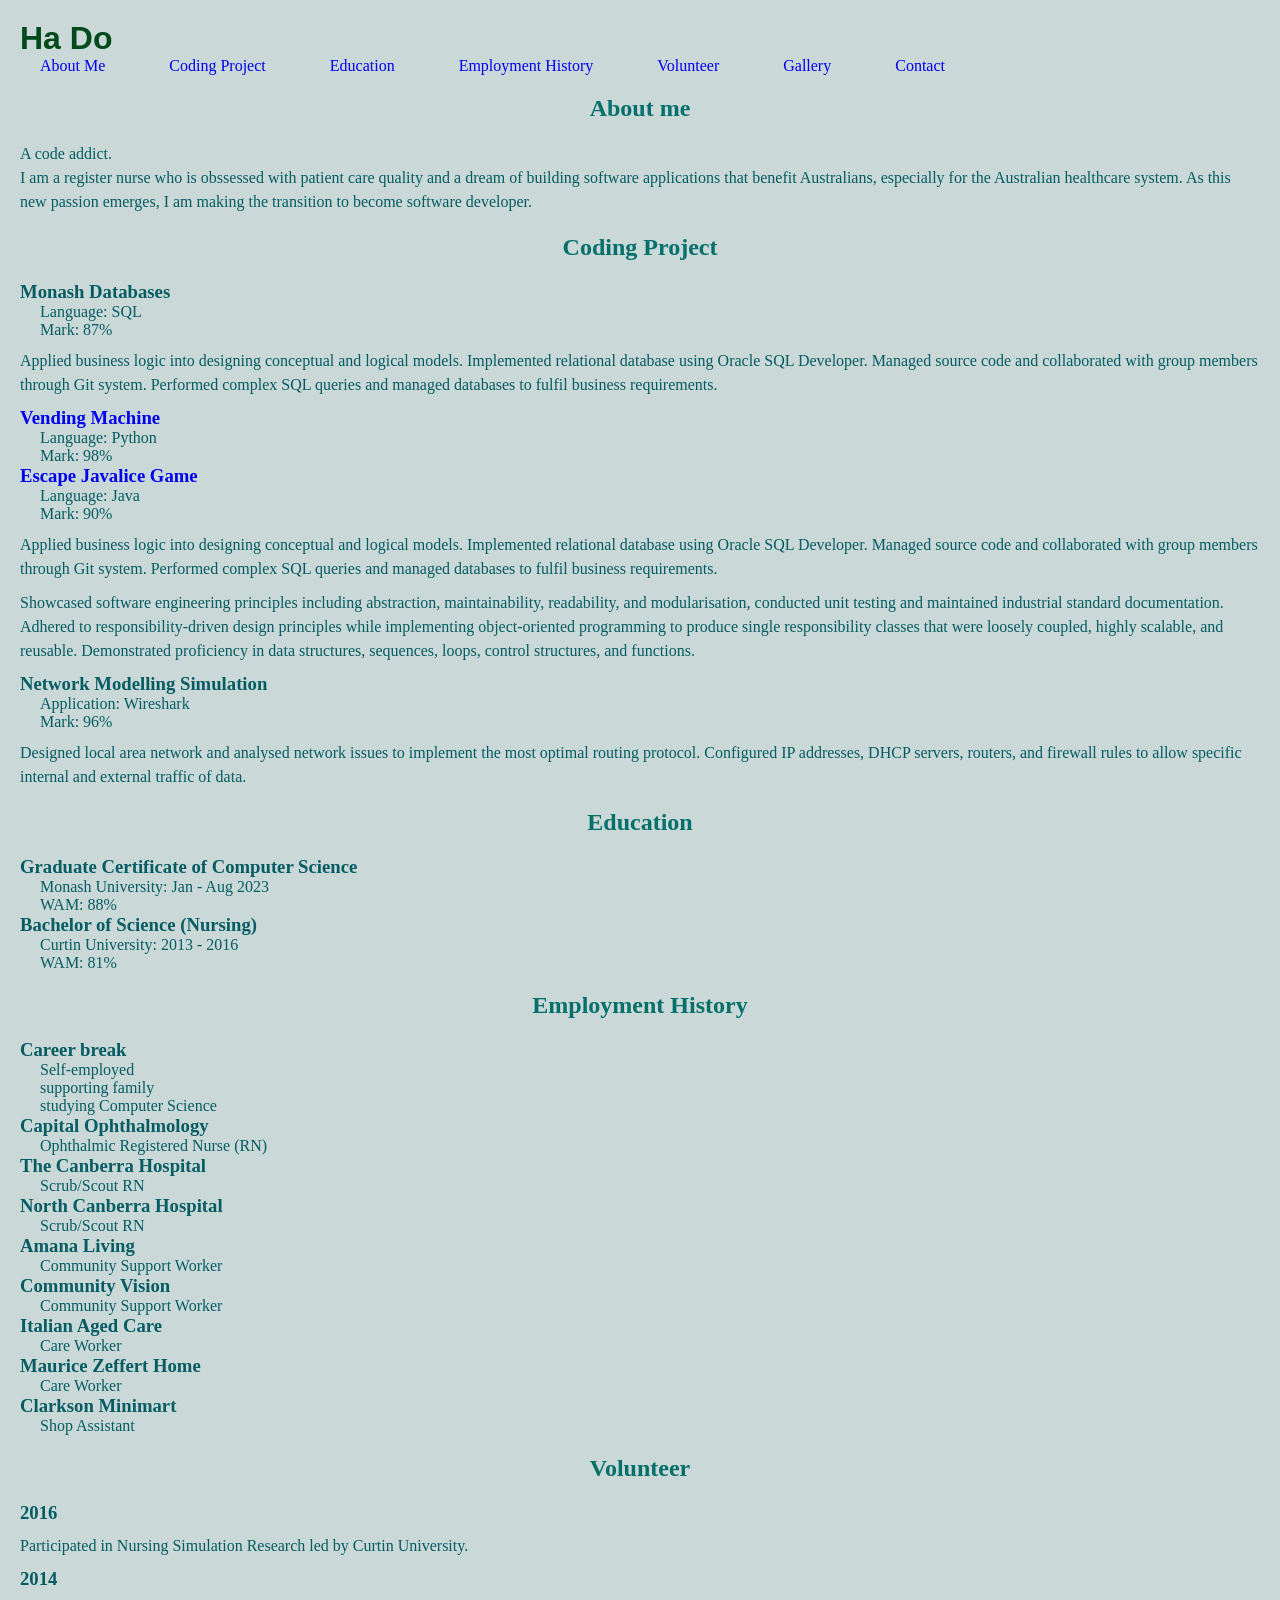
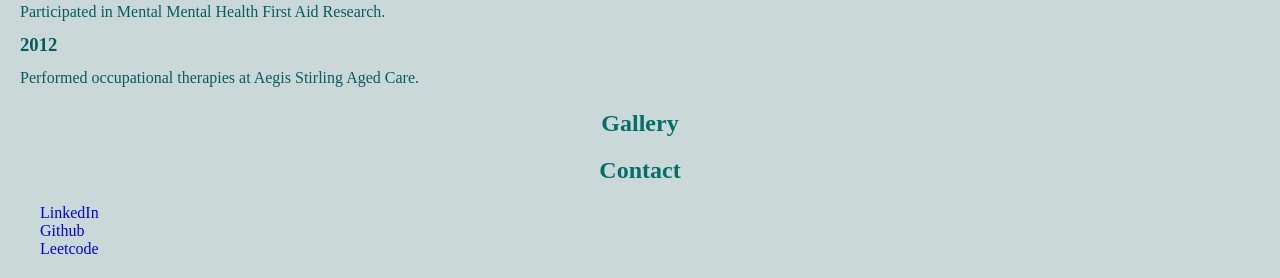
==== index.html @ b94253c3 "edit resume content" ====
<!DOCTYPE html>
<html lang="en-AU">
    <head>
        <title>My Life Journey</title>
        <meta charset="utf-8"/>
        <meta name="viewport" content="width=device-width, initial-scale=1.0"/>
        <meta name="author" content="Ha Do"/>
        <meta name="description" content="resume" />
        <meta name="keyword" content="computer programmer, html, css, javascript, python, java"/>
        <link href="/style/main.css" rel="stylesheet" type="text/css"/>
    </head>
    <body>
        <header>
            <h1>Ha Do</h1>
            <nav>
                <ul class="nav">
                    <li><a href="#about">About Me</a></li>
                    <li><a href="#project">Coding Project</a></li>
                    <li><a href="#edu">Education</a></li>
                    <li><a href="#history">Employment History</a></li>
                    <li><a href="#volunteer">Volunteer</a></li>
                    <li><a href="#gallery">Gallery</a></li>
                    <li><a href="#contact">Contact</a></li>
                </ul>
            </nav>
        </header>

        <div>
            <h2><a id="about">About me</a></h2>
            <p>
                A code addict.
                <br/>
                I am a register nurse who is obssessed with patient care quality
                and a dream of building software applications that benefit Australians, 
                especially for the Australian healthcare system. 
                As this new passion emerges, I am making the transition to become 
                software developer.
            </p>
        </div>

        <div>
            <h2><a id="project">Coding Project</a></h2>
            <h3><a href=""></a>Monash Databases</h3>
            <ul>
                <li>Language: SQL</li>
                <li>Mark: 87%</li>
            </ul>
                <p>Applied business logic into designing conceptual and logical models.
                    Implemented relational database using Oracle SQL Developer.	
                    Managed source code and collaborated with group members through Git system.
                    Performed complex SQL queries and managed databases to fulfil business requirements.
                </p>
            <p>
                
            <h3><a href="https://github.com/Ha-Q/python/tree/e3d827d942d2443cc50ff63745b8e2bf462c7e1e/Vending_machine" target="_blank">
                Vending Machine</a></h3>
            <ul>
                <li>Language: Python</li>
                <li>Mark: 98%</li>
            </ul>
            <h3><a href="https://github.com/Ha-Q/Java/tree/3caef089669c94e3b559e64e1b98daa04780a1b9/Escape_Javalice" target="_blank">
                Escape Javalice Game</a></h3>
            <ul>
                <li>Language: Java</li>
                <li>Mark: 90%</li>
            </ul>
            <p>Applied business logic into designing conceptual and logical models.
                Implemented relational database using Oracle SQL Developer.	
                Managed source code and collaborated with group members through Git system.
                Performed complex SQL queries and managed databases to fulfil business requirements.
            </p>
            <p>
                Showcased software engineering principles including abstraction, maintainability, 
                readability, and modularisation, conducted unit testing and maintained industrial standard documentation.   
                Adhered to responsibility-driven design principles while implementing object-oriented programming 
                to produce single responsibility classes that were loosely coupled, highly scalable, and reusable.
                Demonstrated proficiency in data structures, sequences, loops, control structures, and functions.
            </p>
            <h3>Network Modelling Simulation</h3>
            <ul>
                <li>Application: Wireshark</li>
                <li>Mark: 96%</li>
            </ul>
            <p>
                Designed local area network and analysed network issues to implement 
                the most optimal routing protocol.
                Configured IP addresses, DHCP servers, routers, and firewall 
                rules to allow specific internal and external traffic of data.
            </p>
        </div>

        <div>
            <h2><a id="edu">Education</a></h2>
            <h3>Graduate Certificate of Computer Science</h3>
            <ul>
                <li>Monash University: Jan - Aug 2023</li>
                <li>WAM: 88%</li>
            </ul>
            <h3>Bachelor of Science (Nursing)</h3>
            <ul>
                <li>Curtin University: 2013 - 2016</li>
                <li>WAM: 81%</li>
            </ul>
        </div>

        <div>
            <h2><a id="history">Employment History</a></h2>
            <h3>Career break</h3>
            <ul>
                <li>Self-employed</li>
                <li>supporting family</li>
                <li>studying Computer Science</li>
            </ul>
            <h3>Capital Ophthalmology</h3>
            <ul>
                <li>Ophthalmic Registered Nurse (RN)</li>
            </ul>
            <h3>The Canberra Hospital</h3>
            <ul>
                <li>Scrub/Scout RN</li>
            </ul>
            <h3>North Canberra Hospital</h3>
            <ul>
                <li>Scrub/Scout RN</li>
            </ul>
            <h3>Amana Living</h3>
            <ul>
                <li>Community Support Worker</li>
            </ul>
            <h3>Community Vision</h3>
            <ul>
                <li>Community Support Worker</li>
            </ul>
            <h3>Italian Aged Care</h3>
            <ul>
                <li>Care Worker</li>
            </ul>
            <h3>Maurice Zeffert Home</h3>
            <ul>
                <li>Care Worker</li>
            </ul>
            <h3>Clarkson Minimart</h3>
            <ul>
                <li>Shop Assistant</li>
            </ul>
        </div>

        <div>
            <h2><a id="volunteer">Volunteer</a></h2>
            <h3>2016</h3>
            <p>Participated in Nursing Simulation Research led by Curtin University.</p>
            <h3>2014</h3>
            <p>Participated in Mental Mental Health First Aid Research.</p>
            <h3>2012</h3>
            <p>Performed occupational therapies at Aegis Stirling Aged Care.</p>
        </div>
        <div>
            <h2><a id="gallery">Gallery</a></h2>
            <p></p>
        </div>
        <div>
            <h2><a id="contact">Contact</a></h2>
            <ul>
                <li><a href="https://www.linkedin.com/in/dtkh2016/" target="_blank">LinkedIn</a></li>
                <li><a href="https://github.com/Ha-Q" target="_blank">Github</a></li>
                <li><a href="https://leetcode.com/ha_q/" target="_blank">Leetcode</a></li>
            </ul>
        </div>
    </body>
</html>
---- style/main.css ----
html, body, h1, h2, h3, p, ul, ol, li, a {
    padding: 0;
    border: 0;
    margin: 0;
}

body {
    padding: 20px 20px 20px 20px;
    font-family: 'Calibri', 'Times New Roman', Times, serif;
    color: rgb(4, 92, 98);
}

h1 {
    font-family: 'Segoe UI', Tahoma, Geneva, Verdana, sans-serif;
    color: rgb(2, 73, 28);
}
h2 {
    margin: 20px 0 20px 0;
    text-align: center;
    color: rgb(2, 111, 106);
    
}
p {
    font-size: 16px;
    line-height: 1.5;
    margin: 10px 0 10px 0;
    
}
body {
    background-color: rgba(133, 164, 163, 0.422);
}

.nav > li {
    list-style-type: none;
    display: inline;
    margin: auto;
}

ul > li {
    padding: 0 40px 0 20px;
    list-style-type: none;
   
}
a {
    text-decoration: none;
}
a:hover {
    color: rgb(154, 116, 3);
}
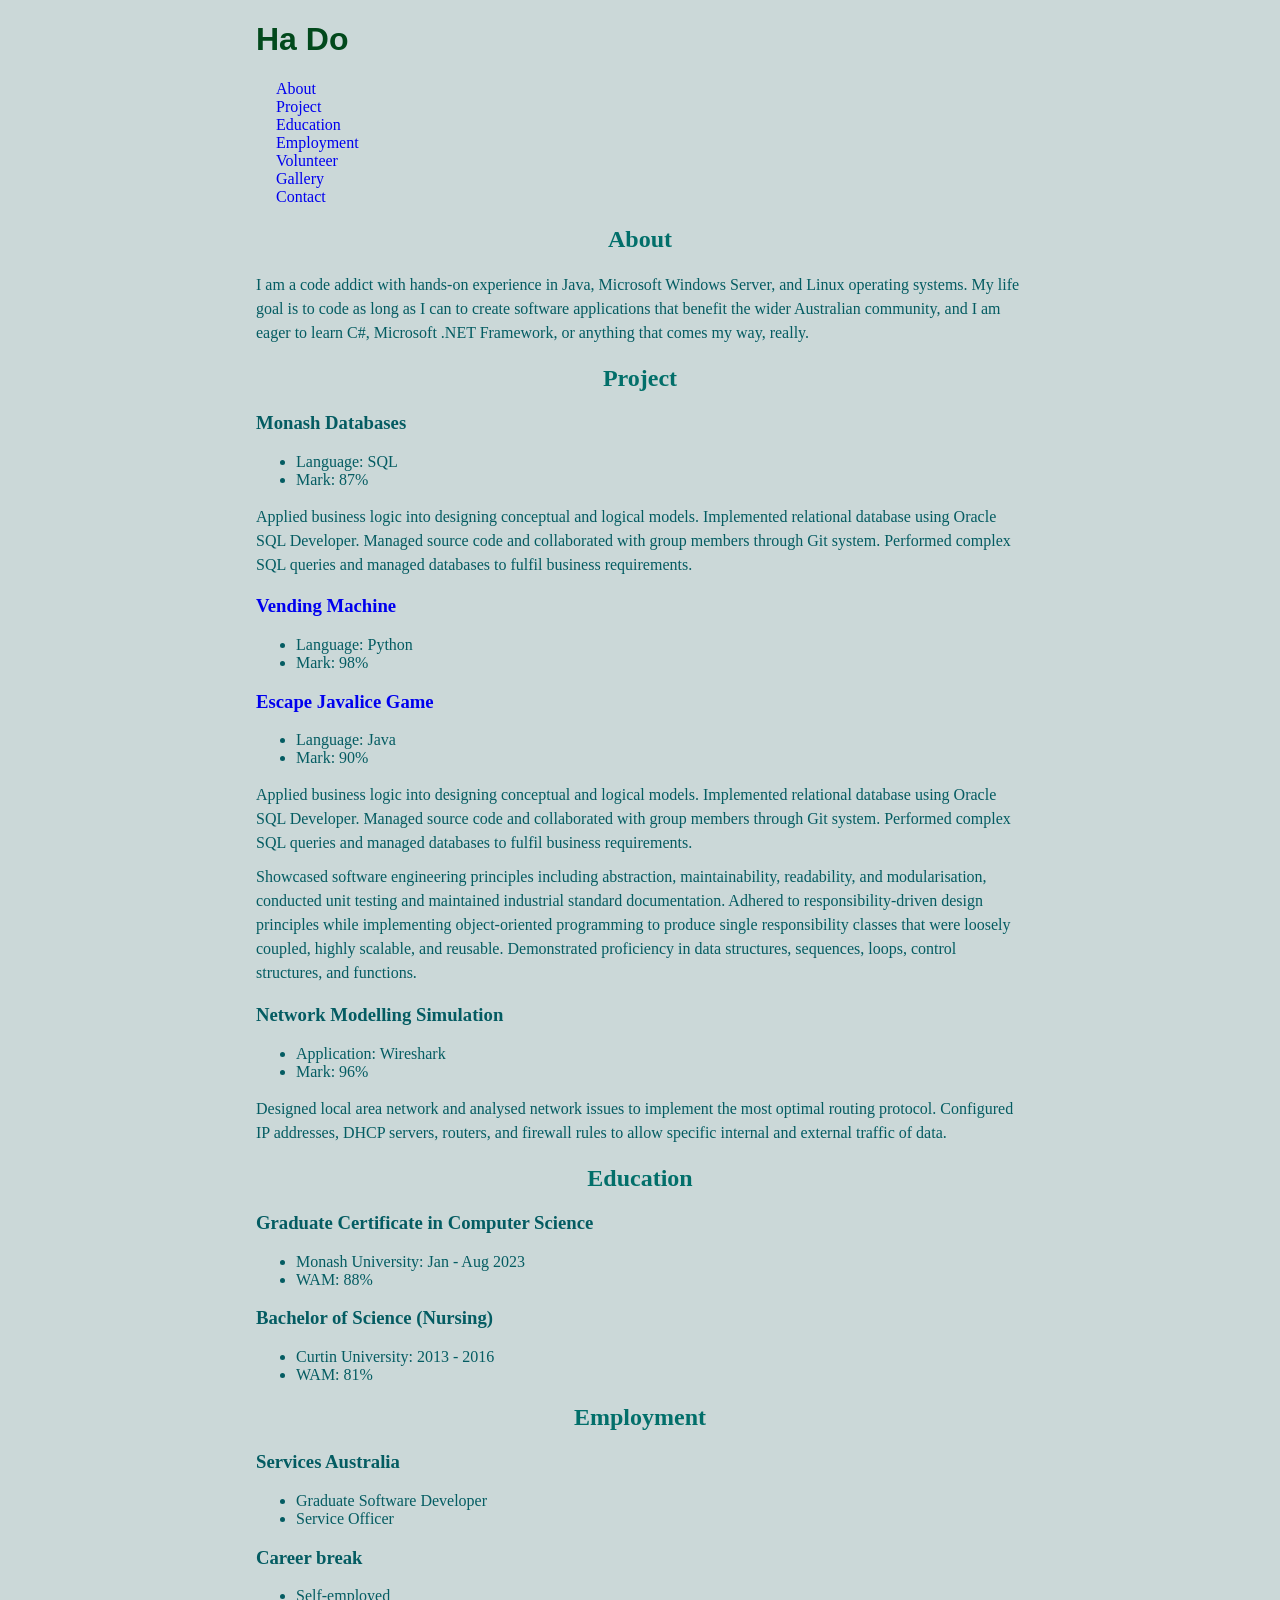
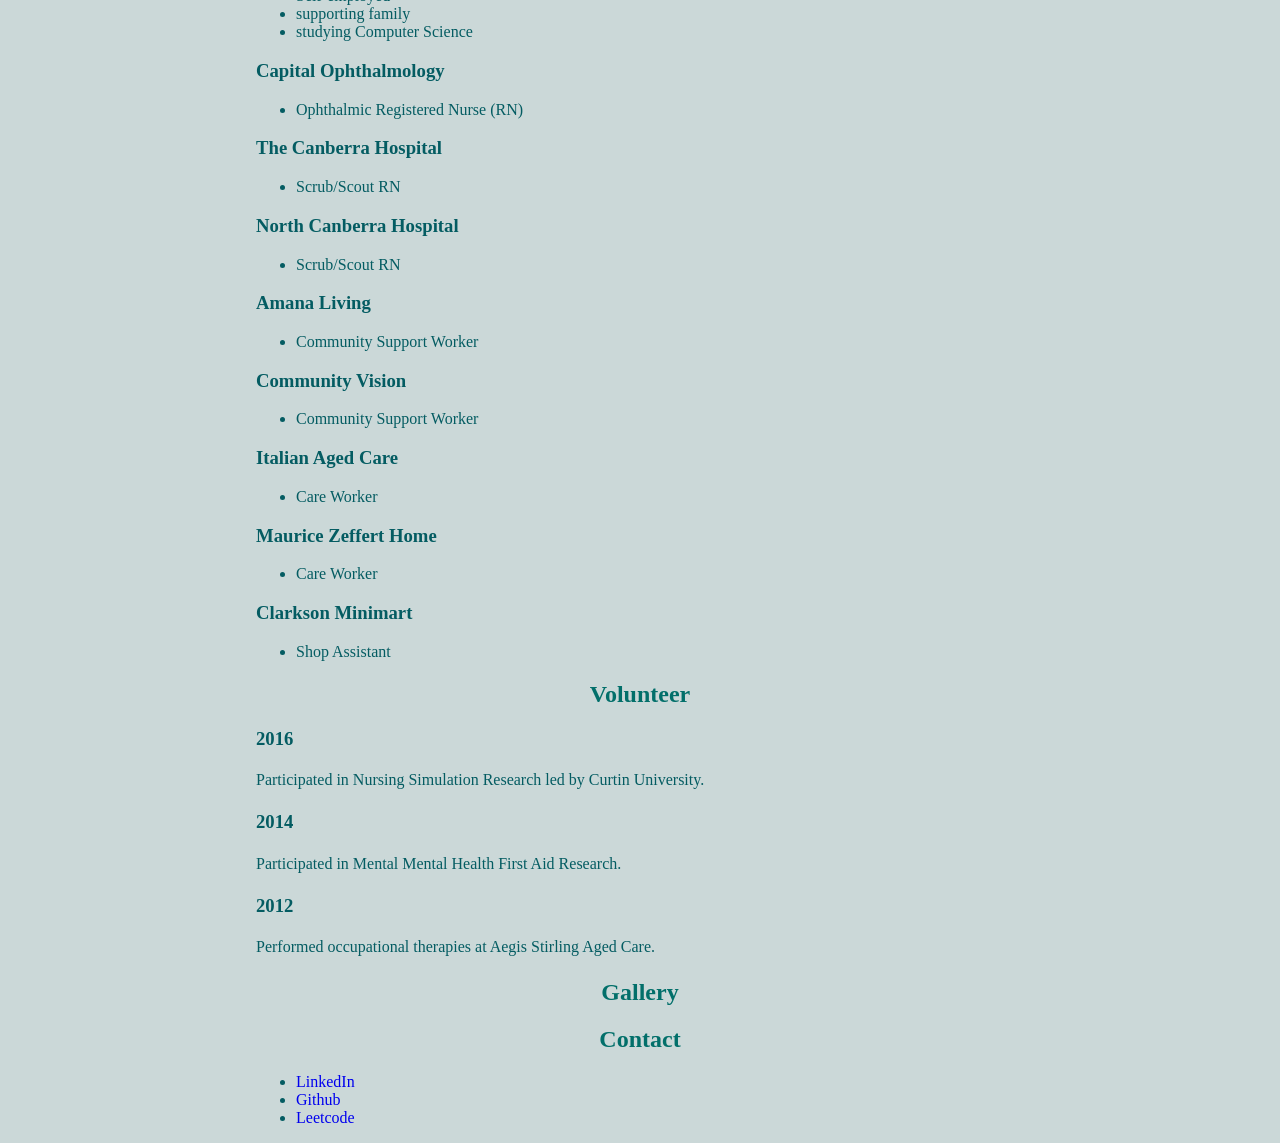
==== commit ed10c48a: "Index content and style" ====
--- a/index.html
+++ b/index.html
@@ -13,33 +13,28 @@
         <header>
             <h1>Ha Do</h1>
             <nav>
-                <ul class="nav">
-                    <li><a href="#about">About Me</a></li>
-                    <li><a href="#project">Coding Project</a></li>
-                    <li><a href="#edu">Education</a></li>
-                    <li><a href="#history">Employment History</a></li>
-                    <li><a href="#volunteer">Volunteer</a></li>
-                    <li><a href="#gallery">Gallery</a></li>
-                    <li><a href="#contact">Contact</a></li>
+                <ul class="menu">
+                    <li class="menu_item"><a href="#about">About</a></li>
+                    <li class="menu_item"><a href="#project">Project</a></li>
+                    <li class="menu_item"><a href="#edu">Education</a></li>
+                    <li class="menu_item"><a href="#history">Employment</a></li>
+                    <li class="menu_item"><a href="#volunteer">Volunteer</a></li>
+                    <li class="menu_item"><a href="#gallery">Gallery</a></li>
+                    <li class="menu_item"><a href="#contact">Contact</a></li>
                 </ul>
             </nav>
         </header>
 
         <div>
-            <h2><a id="about">About me</a></h2>
+            <h2><a id="about">About</a></h2>
             <p>
-                A code addict.
-                <br/>
-                I am a register nurse who is obssessed with patient care quality
-                and a dream of building software applications that benefit Australians, 
-                especially for the Australian healthcare system. 
-                As this new passion emerges, I am making the transition to become 
-                software developer.
+                I am a code addict with hands-on experience in Java, Microsoft Windows Server, and Linux operating systems. My life goal is to code as long as I can to create software applications that benefit the wider Australian community, and I am eager to learn C#, Microsoft .NET Framework, or anything that comes my way, really.
+
             </p>
         </div>
 
         <div>
-            <h2><a id="project">Coding Project</a></h2>
+            <h2><a id="project">Project</a></h2>
             <h3><a href=""></a>Monash Databases</h3>
             <ul>
                 <li>Language: SQL</li>
@@ -65,7 +60,7 @@
                 <li>Mark: 90%</li>
             </ul>
             <p>Applied business logic into designing conceptual and logical models.
-                Implemented relational database using Oracle SQL Developer.	
+            Implemented relational database using Oracle SQL Developer.	
                 Managed source code and collaborated with group members through Git system.
                 Performed complex SQL queries and managed databases to fulfil business requirements.
             </p>
@@ -91,7 +86,7 @@
 
         <div>
             <h2><a id="edu">Education</a></h2>
-            <h3>Graduate Certificate of Computer Science</h3>
+            <h3>Graduate Certificate in Computer Science</h3>
             <ul>
                 <li>Monash University: Jan - Aug 2023</li>
                 <li>WAM: 88%</li>
@@ -104,7 +99,13 @@
         </div>
 
         <div>
-            <h2><a id="history">Employment History</a></h2>
+            <h2><a id="history">Employment</a></h2>
+
+            <h3>Services Australia</h3>
+            <ul>
+                <li>Graduate Software Developer</li>
+                <li>Service Officer</li>
+            </ul>
             <h3>Career break</h3>
             <ul>
                 <li>Self-employed</li>
--- a/style/main.css
+++ b/style/main.css
@@ -1,13 +1,9 @@
-html, body, h1, h2, h3, p, ul, ol, li, a {
-    padding: 0;
-    border: 0;
-    margin: 0;
-}
-
 body {
-    padding: 20px 20px 20px 20px;
     font-family: 'Calibri', 'Times New Roman', Times, serif;
     color: rgb(4, 92, 98);
+    background-color: rgba(133, 164, 163, 0.422);
+    margin: 1em auto;
+    width: 60vw;
 }
 
 h1 {
@@ -24,22 +20,17 @@
     font-size: 16px;
     line-height: 1.5;
     margin: 10px 0 10px 0;
-    
 }
-body {
-    background-color: rgba(133, 164, 163, 0.422);
+.menu {
+    list-style-type: none;
+    margin: auto;
+    padding-left: 0px;
+    display: grid;
+    /* grid: repeat(1, 20px)/auto-flow; */
 }
 
-.nav > li {
-    list-style-type: none;
-    display: inline;
-    margin: auto;
-}
-
-ul > li {
-    padding: 0 40px 0 20px;
-    list-style-type: none;
-   
+.menu_item {
+    padding: 0 20px;
 }
 a {
     text-decoration: none;
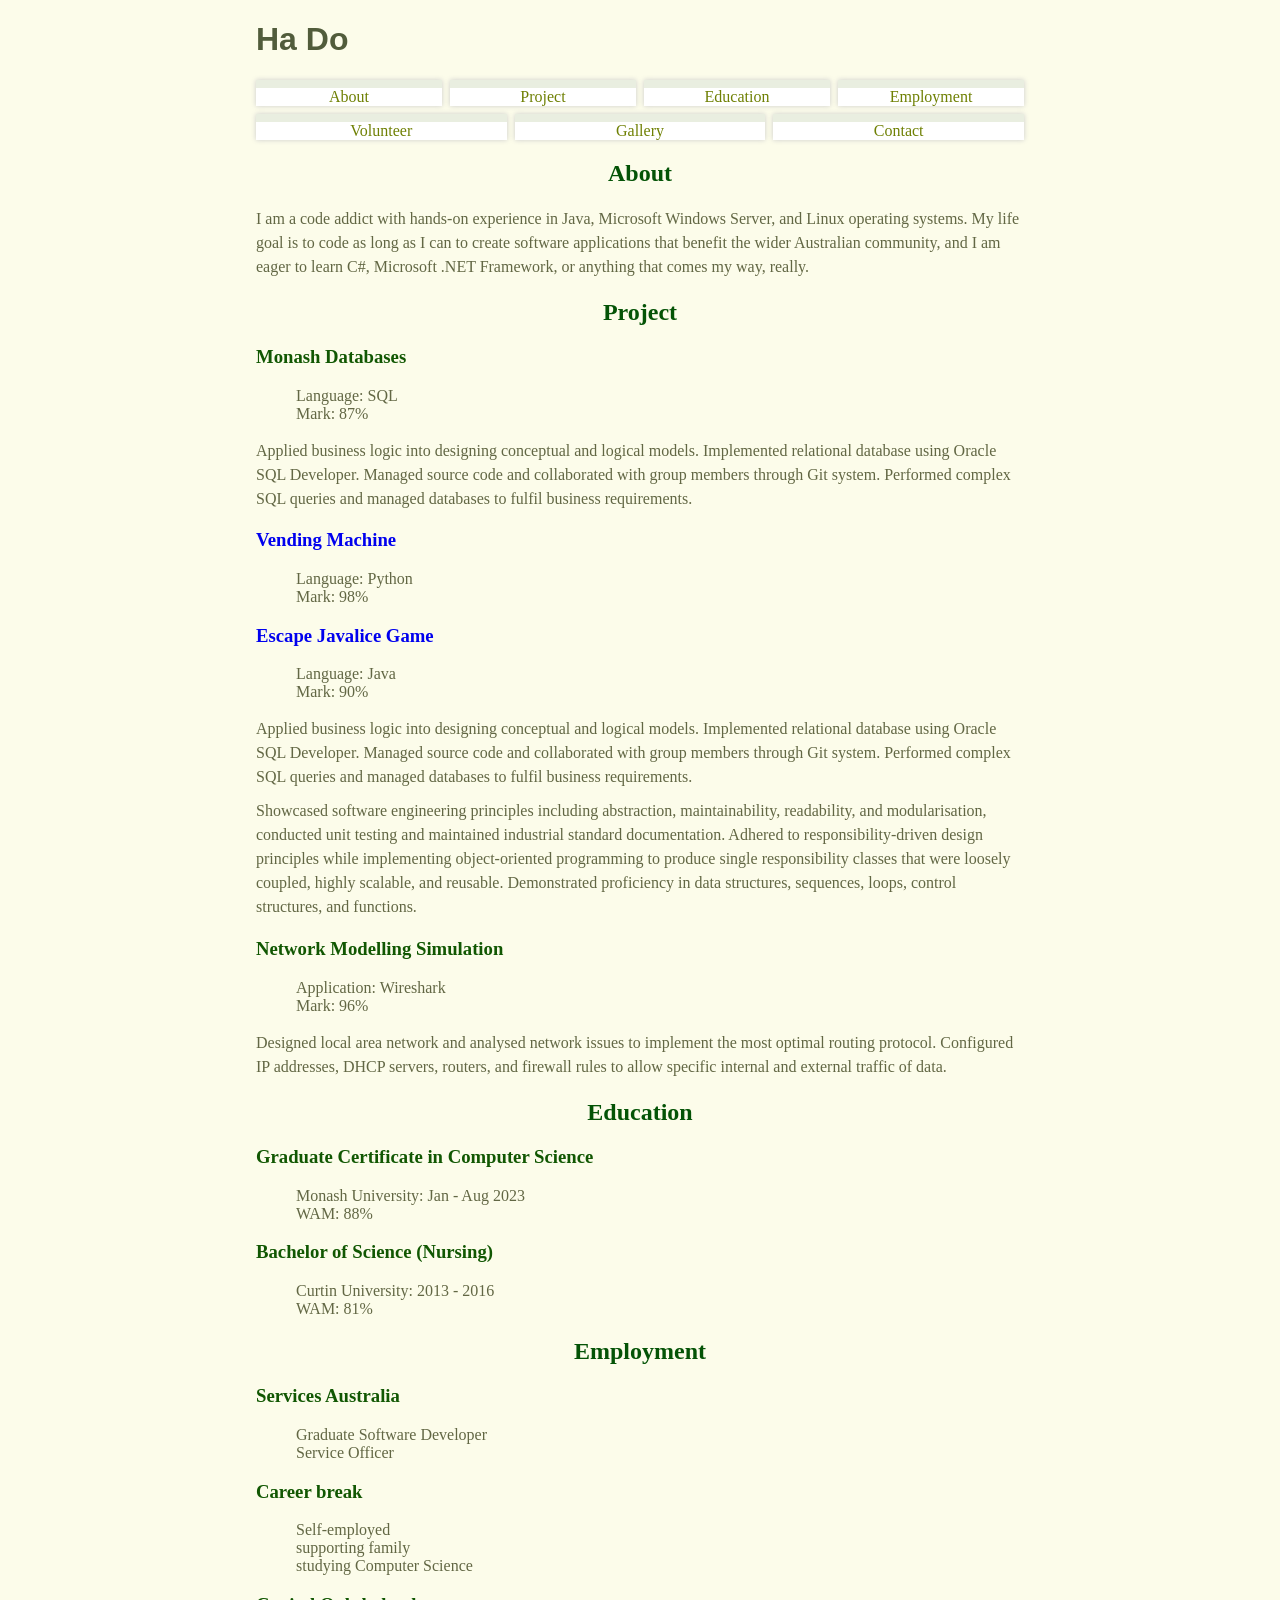
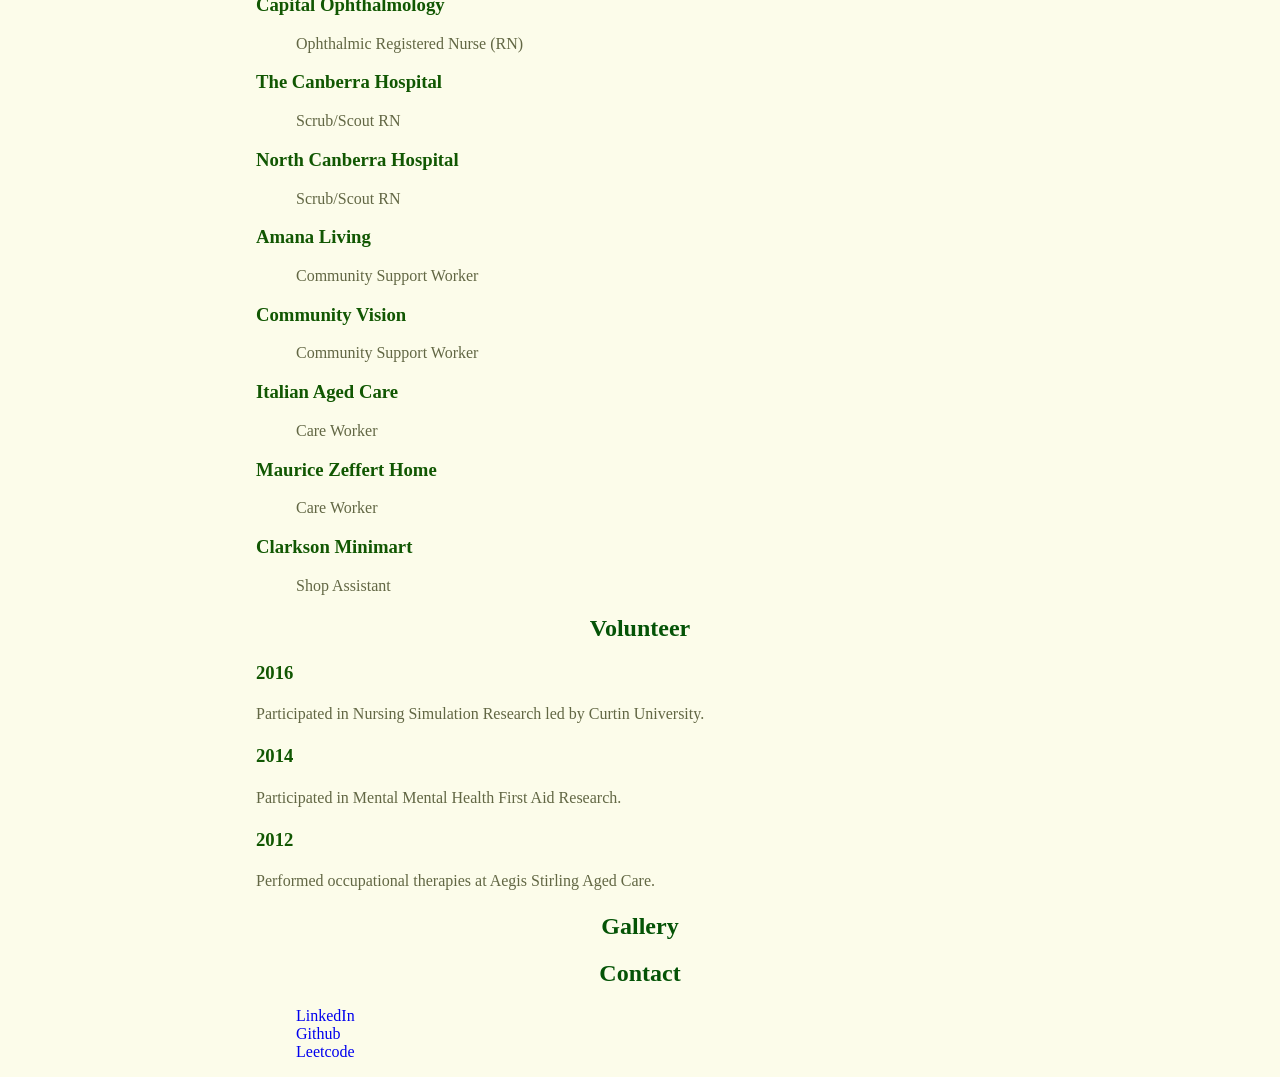
==== commit 0af739cf: "style nav menu and colours" ====
--- a/index.html
+++ b/index.html
@@ -13,15 +13,17 @@
         <header>
             <h1>Ha Do</h1>
             <nav>
-                <ul class="menu">
-                    <li class="menu_item"><a href="#about">About</a></li>
-                    <li class="menu_item"><a href="#project">Project</a></li>
-                    <li class="menu_item"><a href="#edu">Education</a></li>
-                    <li class="menu_item"><a href="#history">Employment</a></li>
-                    <li class="menu_item"><a href="#volunteer">Volunteer</a></li>
-                    <li class="menu_item"><a href="#gallery">Gallery</a></li>
-                    <li class="menu_item"><a href="#contact">Contact</a></li>
-                </ul>
+                <div class="menu_top">
+                    <a class="menu_item" href="#about">About</a>
+                    <a class="menu_item" href="#project">Project</a>
+                    <a class="menu_item" href="#edu">Education</a>
+                    <a class="menu_item" href="#history">Employment</a>
+                </div>
+                <div class="menu_bottom" >
+                    <a class="menu_item" href="#volunteer">Volunteer</a>
+                    <a class="menu_item" href="#gallery">Gallery</a>
+                    <a class="menu_item" href="#contact">Contact</a>
+                </div>                   
             </nav>
         </header>
 
@@ -47,13 +49,13 @@
                 </p>
             <p>
                 
-            <h3><a href="https://github.com/Ha-Q/python/tree/e3d827d942d2443cc50ff63745b8e2bf462c7e1e/Vending_machine" target="_blank">
+            <h3><a class="style_link" href="https://github.com/Ha-Q/python/tree/e3d827d942d2443cc50ff63745b8e2bf462c7e1e/Vending_machine" target="_blank">
                 Vending Machine</a></h3>
             <ul>
                 <li>Language: Python</li>
                 <li>Mark: 98%</li>
             </ul>
-            <h3><a href="https://github.com/Ha-Q/Java/tree/3caef089669c94e3b559e64e1b98daa04780a1b9/Escape_Javalice" target="_blank">
+            <h3><a class="style_link" href="https://github.com/Ha-Q/Java/tree/3caef089669c94e3b559e64e1b98daa04780a1b9/Escape_Javalice" target="_blank">
                 Escape Javalice Game</a></h3>
             <ul>
                 <li>Language: Java</li>
@@ -162,9 +164,9 @@
         <div>
             <h2><a id="contact">Contact</a></h2>
             <ul>
-                <li><a href="https://www.linkedin.com/in/dtkh2016/" target="_blank">LinkedIn</a></li>
-                <li><a href="https://github.com/Ha-Q" target="_blank">Github</a></li>
-                <li><a href="https://leetcode.com/ha_q/" target="_blank">Leetcode</a></li>
+                <li><a class="style_link" href="https://www.linkedin.com/in/dtkh2016/" target="_blank">LinkedIn</a></li>
+                <li><a class="style_link" href="https://github.com/Ha-Q" target="_blank">Github</a></li>
+                <li><a class="style_link" href="https://leetcode.com/ha_q/" target="_blank">Leetcode</a></li>
             </ul>
         </div>
     </body>
--- a/style/main.css
+++ b/style/main.css
@@ -1,40 +1,71 @@
+a:hover, .style_link:hover{
+    color: rgb(249, 141, 207);
+    
+}
+a:visited{
+    color: #115702;
+}
 body {
-    font-family: 'Calibri', 'Times New Roman', Times, serif;
-    color: rgb(4, 92, 98);
-    background-color: rgba(133, 164, 163, 0.422);
+    font-family: 'consolas', 'Times New Roman', Times, serif;
+    color: rgb(98, 103, 68);
+    background-color: rgba(249, 249, 207, 0.42);
     margin: 1em auto;
     width: 60vw;
 }
 
 h1 {
     font-family: 'Segoe UI', Tahoma, Geneva, Verdana, sans-serif;
-    color: rgb(2, 73, 28);
+    color: rgb(81, 92, 59);
 }
 h2 {
     margin: 20px 0 20px 0;
     text-align: center;
-    color: rgb(2, 111, 106);
+    color: rgb(4, 83, 6);
     
+}
+h3{
+    color: #115702;
 }
 p {
     font-size: 16px;
     line-height: 1.5;
     margin: 10px 0 10px 0;
 }
-.menu {
-    list-style-type: none;
-    margin: auto;
-    padding-left: 0px;
+.menu_top, .menu_bottom {
     display: grid;
-    /* grid: repeat(1, 20px)/auto-flow; */
+    gap: 0.5rem;   
+}
+@media (min-width: 700px){
+    .menu_top{
+        grid-template-columns: repeat(4, 1fr);  
+    }
+    .menu_bottom{
+        grid-template-columns: repeat(3, 1fr);
+    }
+}
+.menu_bottom{
+    padding-top: 0.5rem;
 }
 
 .menu_item {
     padding: 0 20px;
+    background-color: #fff;
+    color: #6f8004;
+    font-size: 1rem;
+    text-decoration: none;
+    text-align: center;
+    border-top: 8px solid #e9eee0;
+    box-shadow: 0px 0px 5px #ccc;
+    transition: all 0.45ms ease-out;
 }
-a {
+.menu_item:hover{
+    color: rgb(249, 141, 207);
+    border-top: 0px solid;
+    box-shadow: 5px 5px 6px #bffcc8;
+}
+.style_link{
     text-decoration: none;
 }
-a:hover {
-    color: rgb(154, 116, 3);
+li {
+    list-style-type: none;
 }
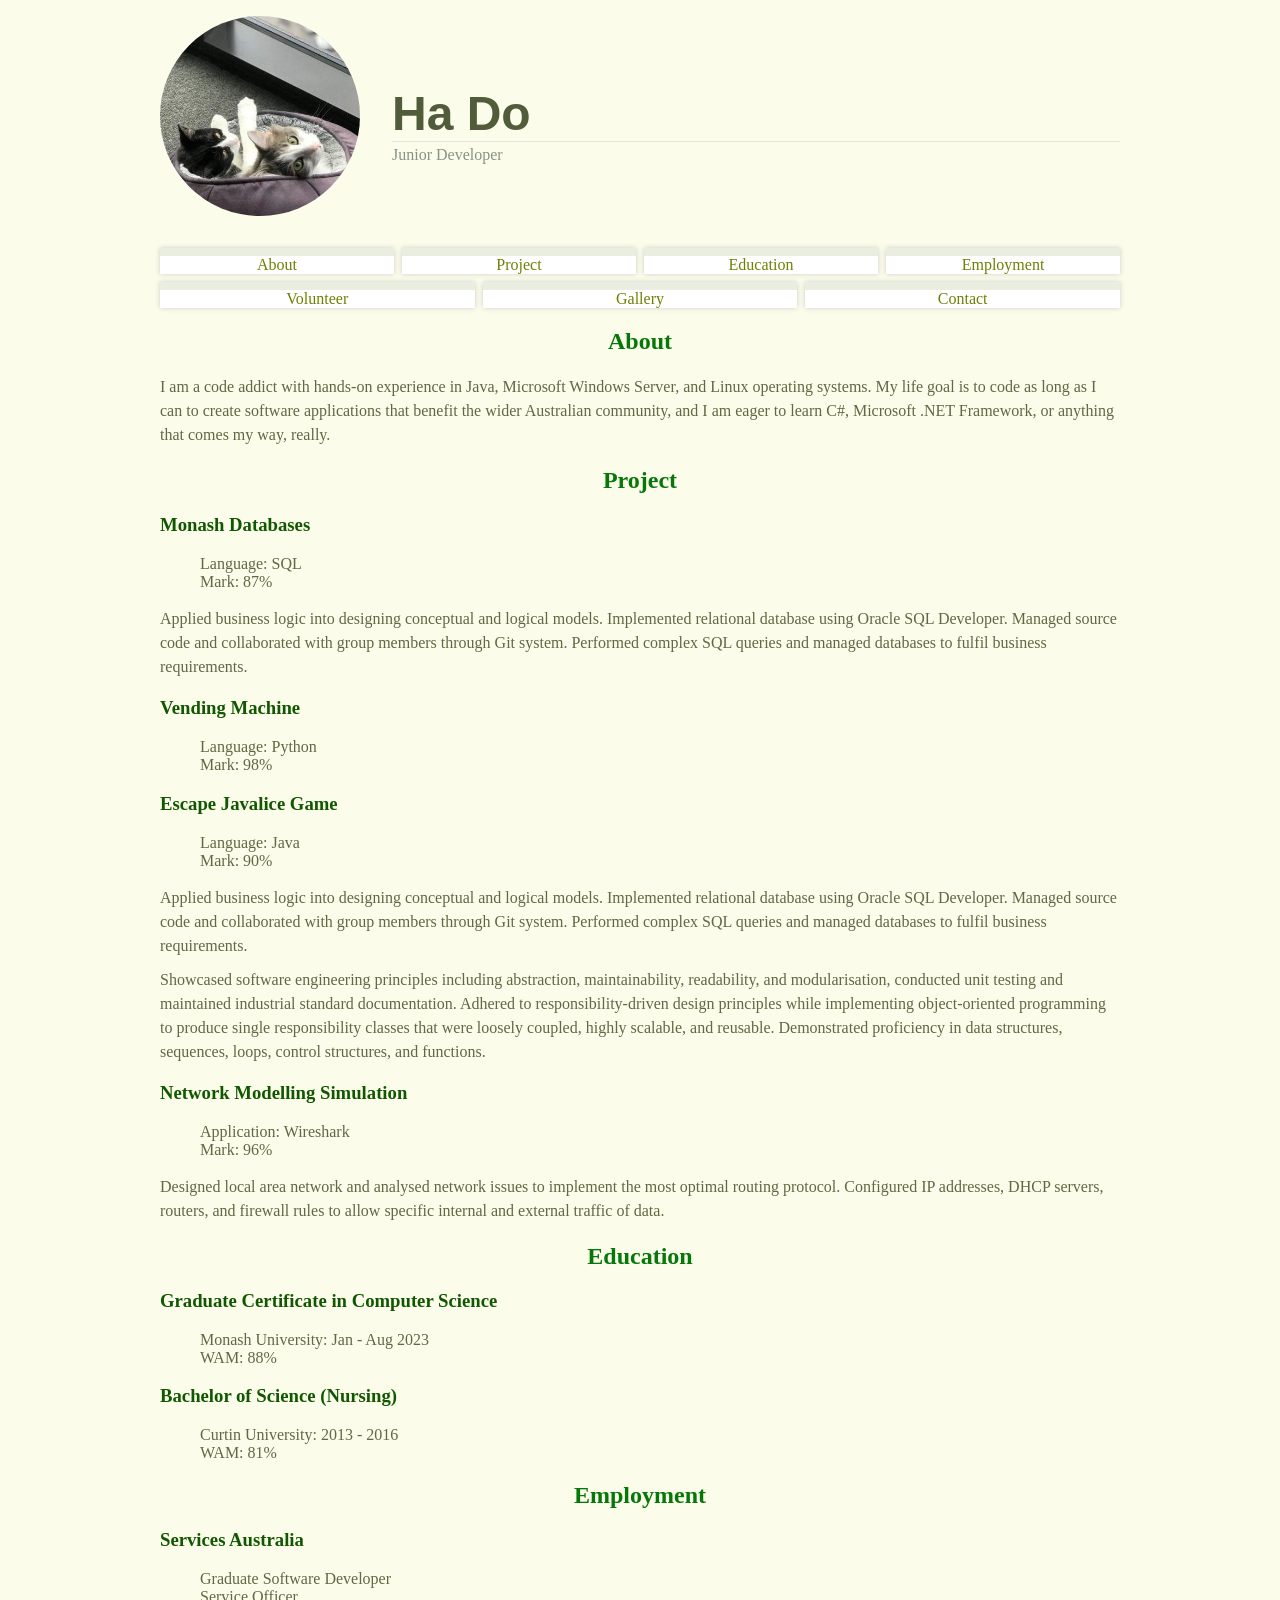
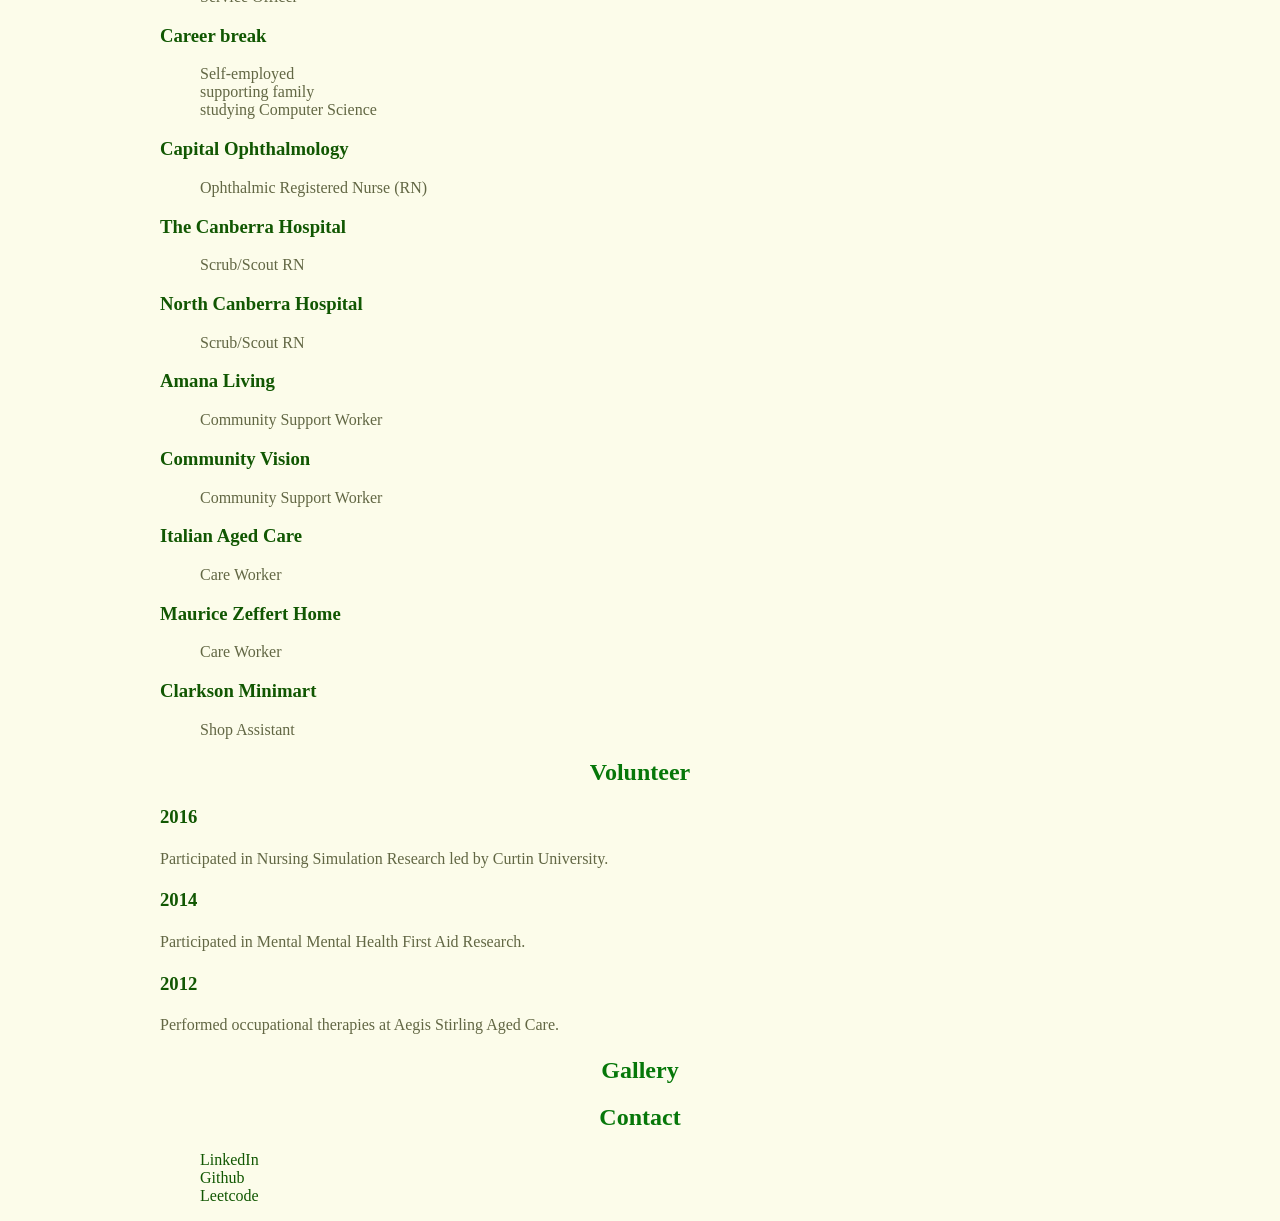
==== commit 6e4b8996: "Create profile image, titles and styling" ====
--- a/index.html
+++ b/index.html
@@ -1,7 +1,7 @@
 <!DOCTYPE html>
 <html lang="en-AU">
     <head>
-        <title>My Life Journey</title>
+        <title>Hello ...</title>
         <meta charset="utf-8"/>
         <meta name="viewport" content="width=device-width, initial-scale=1.0"/>
         <meta name="author" content="Ha Do"/>
@@ -11,7 +11,13 @@
     </head>
     <body>
         <header>
-            <h1>Ha Do</h1>
+            <div id="profile_header">
+                <img class="profile_image" src="images/profile.jpg" alt="profile picture"/>
+                <div id="profile_names">
+                    <h1 id="name">Ha Do</h1>
+                    <h2 id="position_title">Junior Developer</h2>
+                </div>    
+            </div>            
             <nav>
                 <div class="menu_top">
                     <a class="menu_item" href="#about">About</a>
@@ -28,7 +34,7 @@
         </header>
 
         <div>
-            <h2><a id="about">About</a></h2>
+            <h2 class="section_title"><a id="about">About</a></h2>
             <p>
                 I am a code addict with hands-on experience in Java, Microsoft Windows Server, and Linux operating systems. My life goal is to code as long as I can to create software applications that benefit the wider Australian community, and I am eager to learn C#, Microsoft .NET Framework, or anything that comes my way, really.
 
@@ -36,7 +42,7 @@
         </div>
 
         <div>
-            <h2><a id="project">Project</a></h2>
+            <h2 class="section_title"><a id="project">Project</a></h2>
             <h3><a href=""></a>Monash Databases</h3>
             <ul>
                 <li>Language: SQL</li>
@@ -87,7 +93,7 @@
         </div>
 
         <div>
-            <h2><a id="edu">Education</a></h2>
+            <h2 class="section_title"><a id="edu">Education</a></h2>
             <h3>Graduate Certificate in Computer Science</h3>
             <ul>
                 <li>Monash University: Jan - Aug 2023</li>
@@ -101,7 +107,7 @@
         </div>
 
         <div>
-            <h2><a id="history">Employment</a></h2>
+            <h2 class="section_title"><a id="history">Employment</a></h2>
 
             <h3>Services Australia</h3>
             <ul>
@@ -149,7 +155,7 @@
         </div>
 
         <div>
-            <h2><a id="volunteer">Volunteer</a></h2>
+            <h2 class="section_title"><a id="volunteer">Volunteer</a></h2>
             <h3>2016</h3>
             <p>Participated in Nursing Simulation Research led by Curtin University.</p>
             <h3>2014</h3>
@@ -158,11 +164,11 @@
             <p>Performed occupational therapies at Aegis Stirling Aged Care.</p>
         </div>
         <div>
-            <h2><a id="gallery">Gallery</a></h2>
+            <h2 class="section_title"><a id="gallery">Gallery</a></h2>
             <p></p>
         </div>
         <div>
-            <h2><a id="contact">Contact</a></h2>
+            <h2 class="section_title"><a id="contact">Contact</a></h2>
             <ul>
                 <li><a class="style_link" href="https://www.linkedin.com/in/dtkh2016/" target="_blank">LinkedIn</a></li>
                 <li><a class="style_link" href="https://github.com/Ha-Q" target="_blank">Github</a></li>
--- a/style/main.css
+++ b/style/main.css
@@ -1,6 +1,31 @@
+/*
+* Specified rules
+*/
+#name{
+    font-size: 3rem;
+    margin-bottom: 0px;
+    border-bottom-style: solid;
+    border-bottom-width: thin;
+    border-bottom-color: #e6e6dc;
+}
+#position_title{
+    margin-top: 0.25rem;
+    font-size: 1rem;
+    font-family: input;
+    font-weight: lighter;
+    color: rgb(135, 147, 136);
+}
+.section_title {
+    margin: 20px 0 20px 0;
+    text-align: center;
+    color: rgb(6, 119, 9);
+    
+}
+/*
+* Generic rules
+*/
 a:hover, .style_link:hover{
-    color: rgb(249, 141, 207);
-    
+    color: rgb(10, 125, 138)    
 }
 a:visited{
     color: #115702;
@@ -10,43 +35,34 @@
     color: rgb(98, 103, 68);
     background-color: rgba(249, 249, 207, 0.42);
     margin: 1em auto;
-    width: 60vw;
+    width: 75vw;
 }
 
 h1 {
     font-family: 'Segoe UI', Tahoma, Geneva, Verdana, sans-serif;
     color: rgb(81, 92, 59);
 }
-h2 {
-    margin: 20px 0 20px 0;
-    text-align: center;
-    color: rgb(4, 83, 6);
-    
-}
-h3{
+h3, .style_link{
     color: #115702;
 }
-p {
-    font-size: 16px;
-    line-height: 1.5;
-    margin: 10px 0 10px 0;
+li {
+    list-style-type: none;
+}
+.menu_bottom{
+    padding-top: 0.5rem;
+}
+.menu_top{
+    padding-top: 2rem;
 }
 .menu_top, .menu_bottom {
     display: grid;
     gap: 0.5rem;   
 }
-@media (min-width: 700px){
-    .menu_top{
-        grid-template-columns: repeat(4, 1fr);  
-    }
-    .menu_bottom{
-        grid-template-columns: repeat(3, 1fr);
-    }
+.profile_image{
+    width: 40%;
+    height: 40%;
+    border-radius: 50%;
 }
-.menu_bottom{
-    padding-top: 0.5rem;
-}
-
 .menu_item {
     padding: 0 20px;
     background-color: #fff;
@@ -59,13 +75,40 @@
     transition: all 0.45ms ease-out;
 }
 .menu_item:hover{
-    color: rgb(249, 141, 207);
     border-top: 0px solid;
     box-shadow: 5px 5px 6px #bffcc8;
+}
+p {
+    font-size: 1rem;
+    line-height: 1.5;
+    margin: 10px 0 10px 0;
+}
+#profile_header{
+    display: flex;
+    align-items: center;
+}
+#profile_names{
+    flex-grow: 2;
+    padding-left: 2rem;
 }
 .style_link{
     text-decoration: none;
 }
-li {
-    list-style-type: none;
-}+@media (min-width: 700px){
+    .profile_image{
+        width: 200px;
+        height: 200px;
+        border-radius: 50%;
+    }
+    .menu_top{
+        grid-template-columns: repeat(4, 1fr);  
+    }
+    .menu_bottom{
+        grid-template-columns: repeat(3, 1fr);
+    }
+}
+@media(max-width: 400px){
+    html {
+        font-size: 62.75%;
+    }
+}
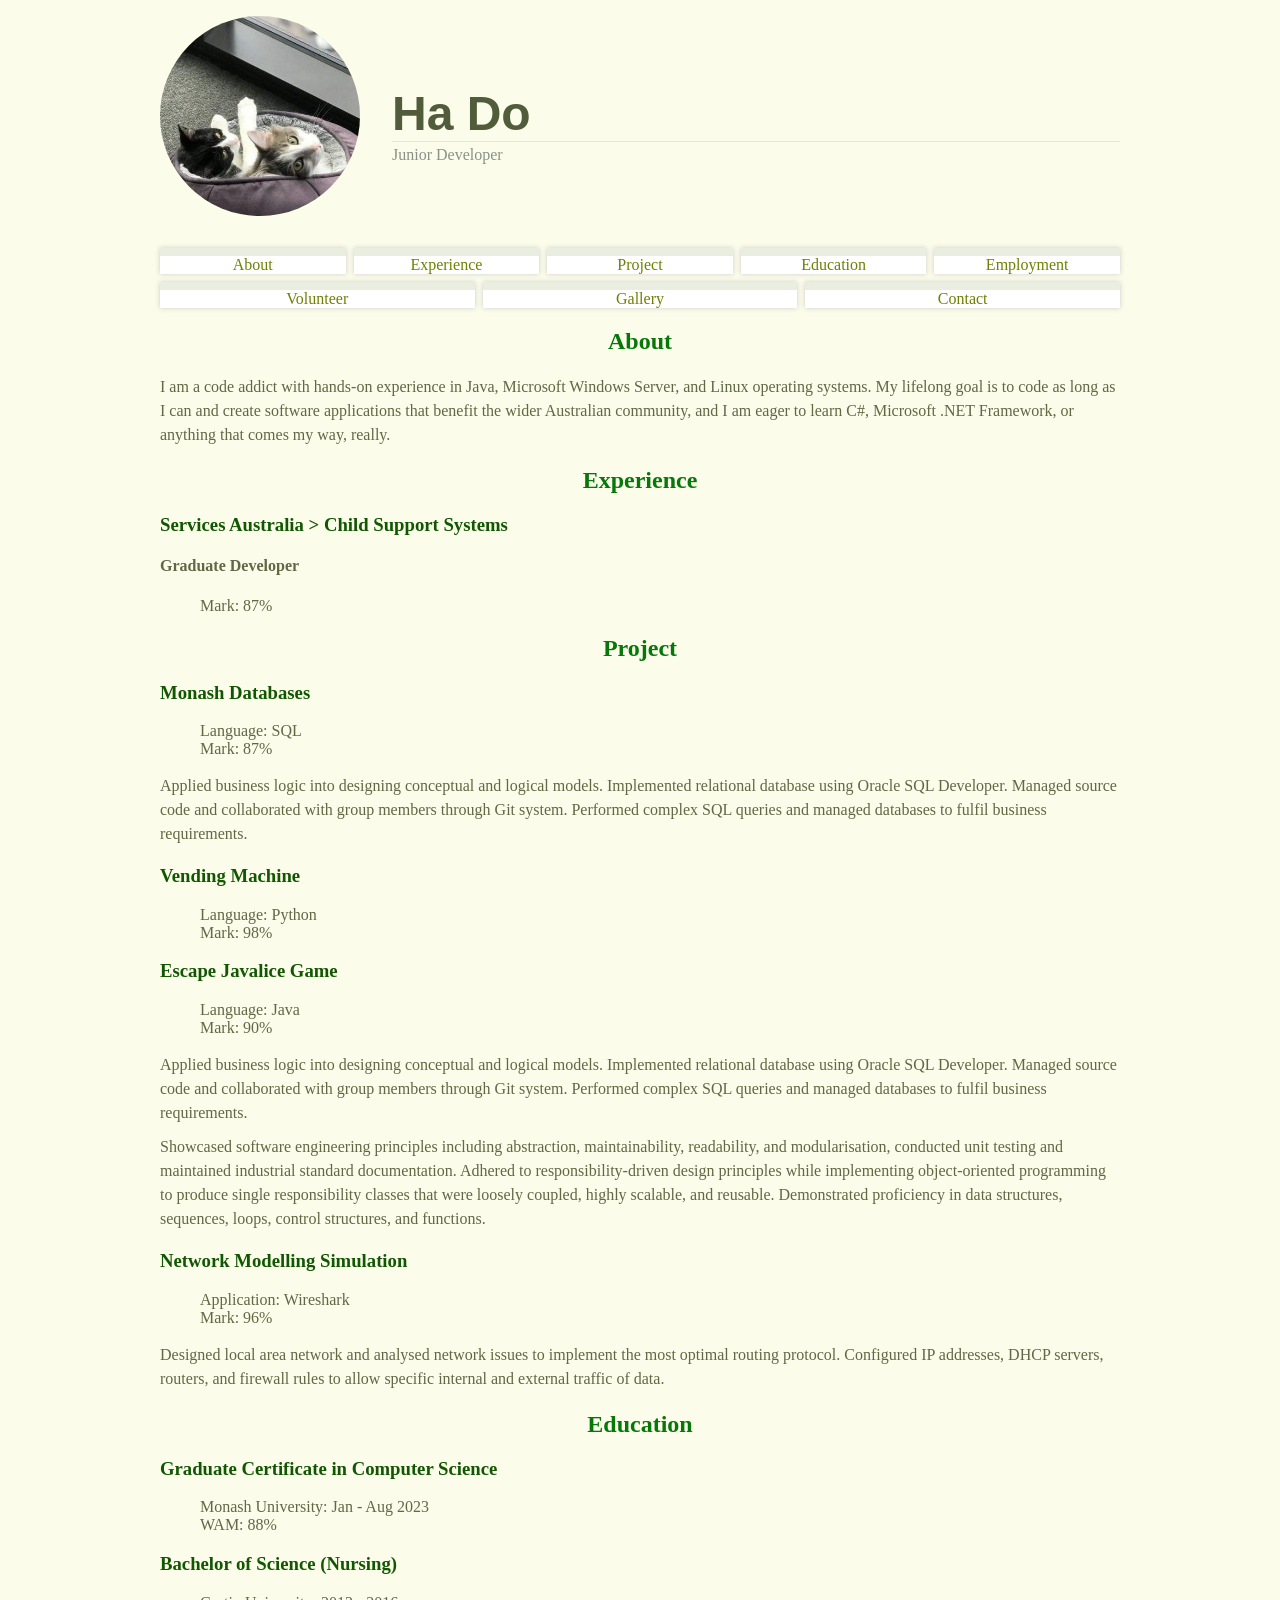
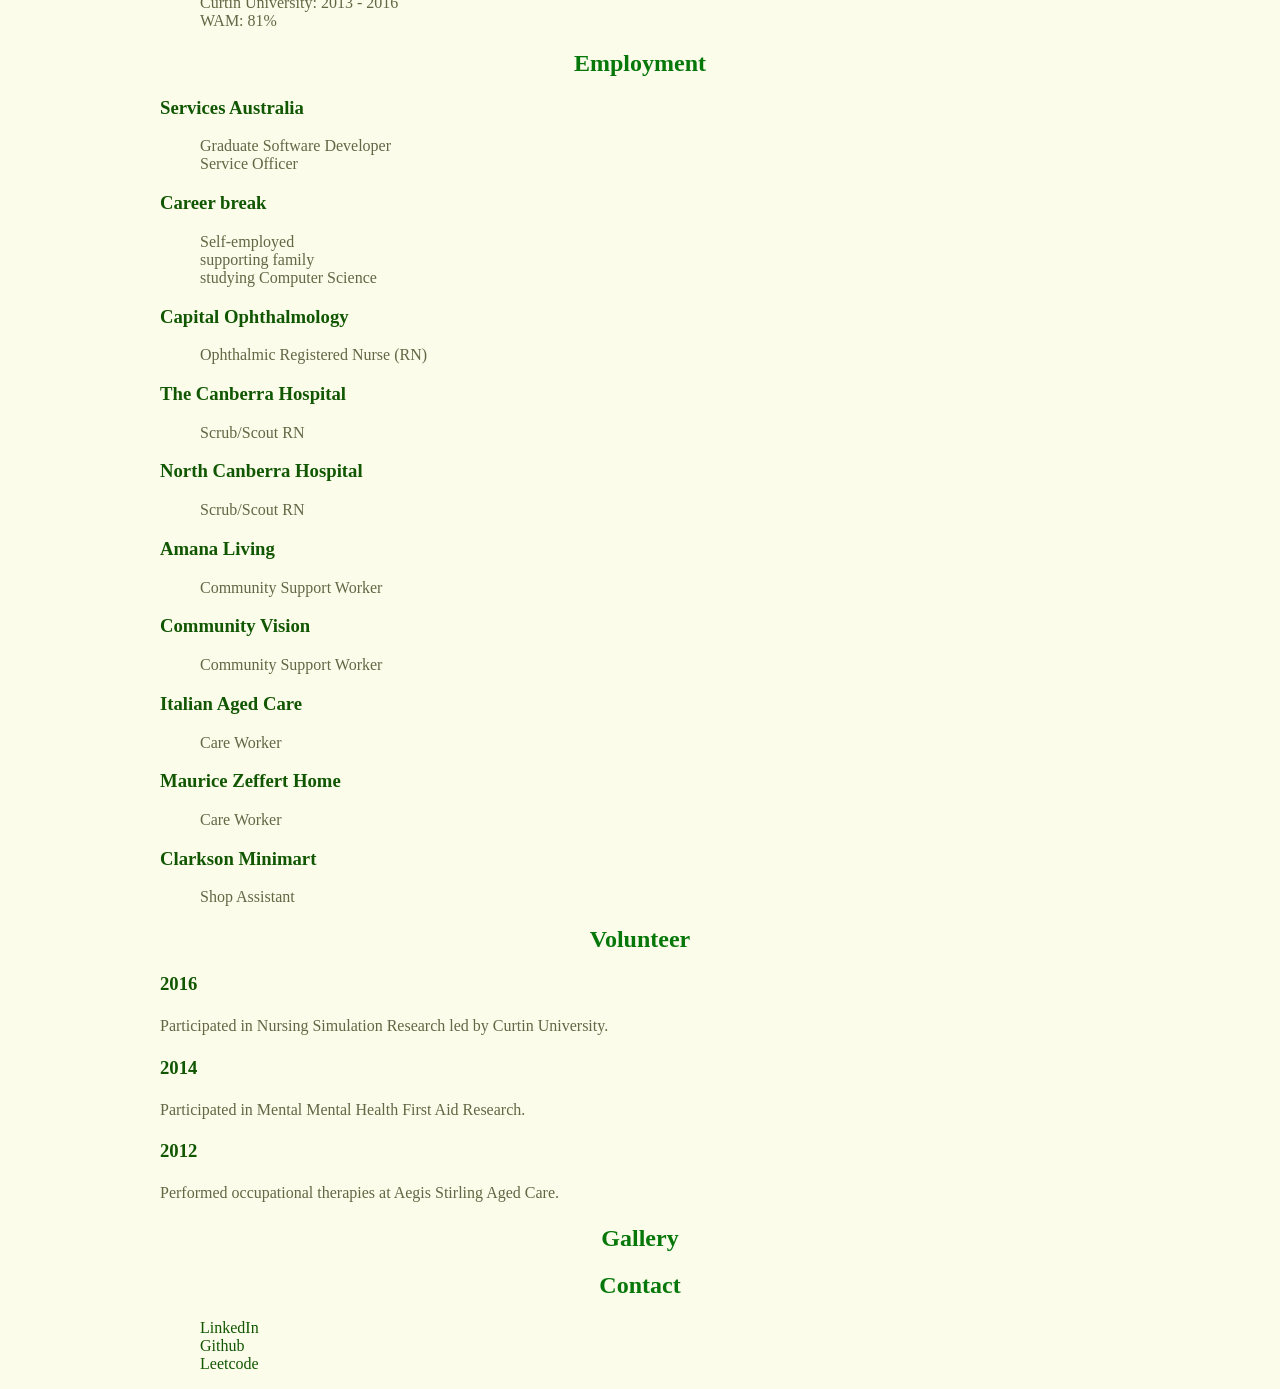
==== commit 214c35bc: "add Experience element" ====
--- a/index.html
+++ b/index.html
@@ -1,7 +1,7 @@
 <!DOCTYPE html>
 <html lang="en-AU">
     <head>
-        <title>Hello ...</title>
+        <title>Work Diary</title>
         <meta charset="utf-8"/>
         <meta name="viewport" content="width=device-width, initial-scale=1.0"/>
         <meta name="author" content="Ha Do"/>
@@ -21,6 +21,7 @@
             <nav>
                 <div class="menu_top">
                     <a class="menu_item" href="#about">About</a>
+                    <a class="menu_item" href="#experience">Experience</a>
                     <a class="menu_item" href="#project">Project</a>
                     <a class="menu_item" href="#edu">Education</a>
                     <a class="menu_item" href="#history">Employment</a>
@@ -36,8 +37,18 @@
         <div>
             <h2 class="section_title"><a id="about">About</a></h2>
             <p>
-                I am a code addict with hands-on experience in Java, Microsoft Windows Server, and Linux operating systems. My life goal is to code as long as I can to create software applications that benefit the wider Australian community, and I am eager to learn C#, Microsoft .NET Framework, or anything that comes my way, really.
-
+                I am a code addict with hands-on experience in Java, Microsoft Windows Server, and Linux operating systems. My lifelong goal is to code as long as I can and create software applications that benefit the wider Australian community, and I am eager to learn C#, Microsoft .NET Framework, or anything that comes my way, really.
+            </p>
+        </div>
+        <div>
+            <h2 class="section_title"><a id="experience">Experience</a></h2>
+            <h3>Services Australia > Child Support Systems</h3>
+            <h4>Graduate Developer</h4>
+            <ul>
+                <li></li>
+                <li>Mark: 87%</li>
+            </ul>
+            <p>
             </p>
         </div>
 
--- a/style/main.css
+++ b/style/main.css
@@ -75,8 +75,9 @@
     transition: all 0.45ms ease-out;
 }
 .menu_item:hover{
-    border-top: 0px solid;
+    border-top: 8px solid #fcfbfb;
     box-shadow: 5px 5px 6px #bffcc8;
+    font-weight: bold;
 }
 p {
     font-size: 1rem;
@@ -94,21 +95,43 @@
 .style_link{
     text-decoration: none;
 }
-@media (min-width: 700px){
+@media (min-width: 700px) and (max-width: 1920px){
     .profile_image{
         width: 200px;
         height: 200px;
         border-radius: 50%;
     }
     .menu_top{
-        grid-template-columns: repeat(4, 1fr);  
+        grid-template-columns: repeat(5, 1fr);  
     }
     .menu_bottom{
         grid-template-columns: repeat(3, 1fr);
     }
 }
+@media(min-width: 1921px){
+    .profile_image{
+        width: 200px;
+        height: 200px;
+        border-radius: 50%;
+    }
+    .menu_top{
+        grid-template-columns: repeat(5, 1fr);  
+    }
+    .menu_bottom{
+        grid-template-columns: repeat(3, 1fr);
+    }
+    body{
+        width: 60vw;
+    }
+    html{
+        font-size: 120%;
+    } 
+}
 @media(max-width: 400px){
     html {
         font-size: 62.75%;
     }
+    body{
+        width: 90vw;
+    }
 }
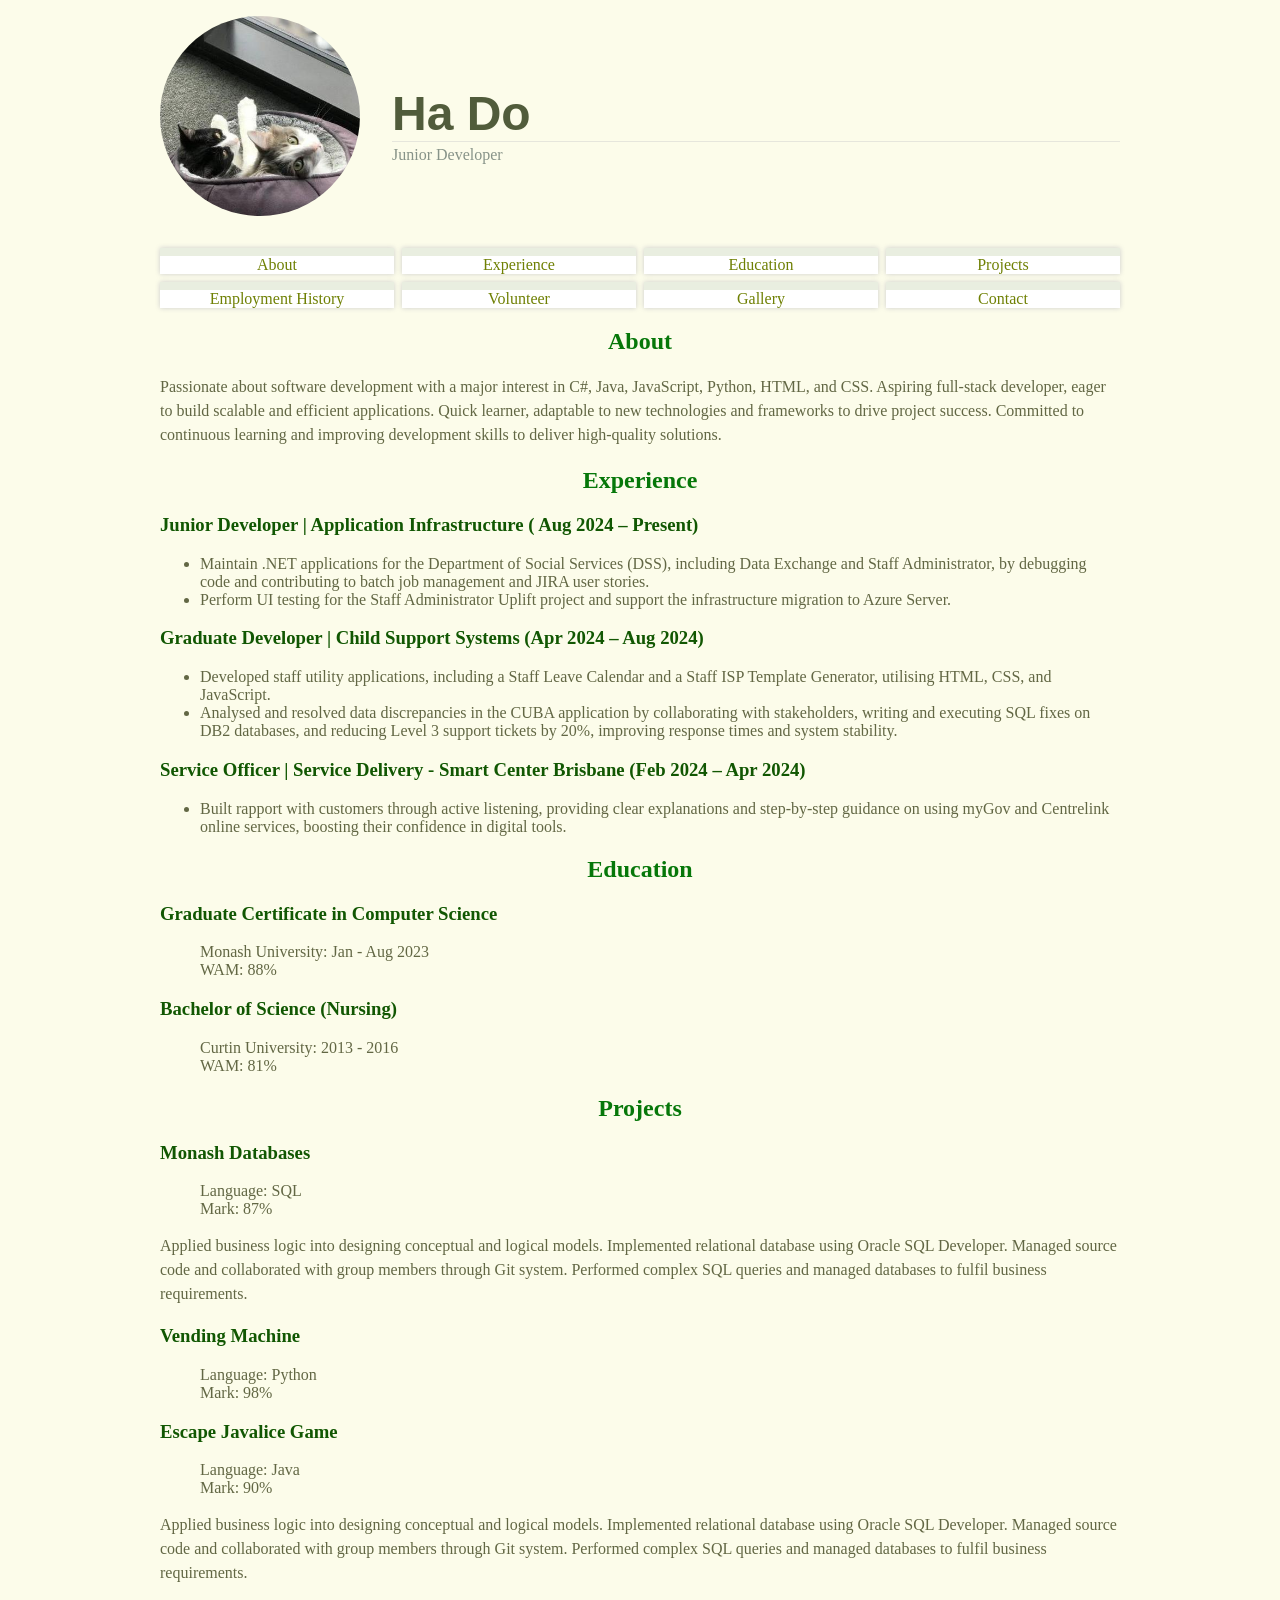
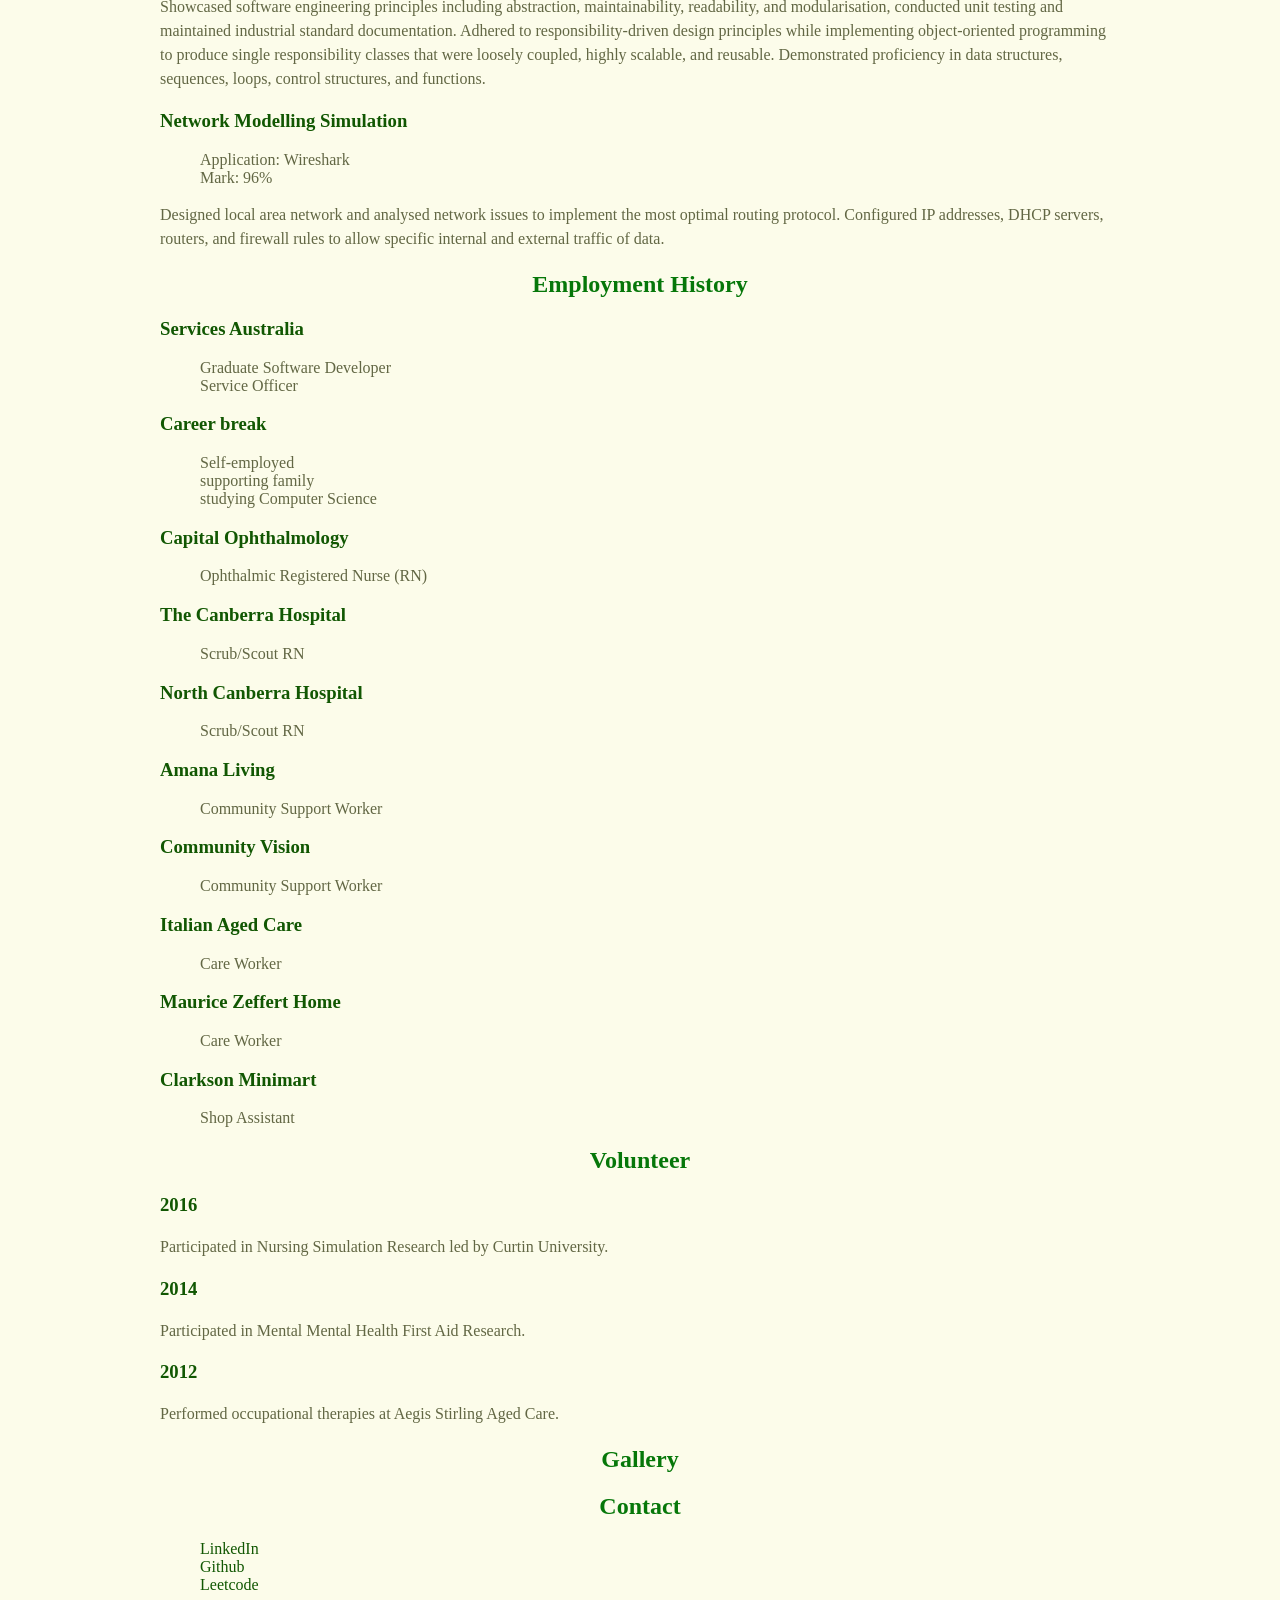
==== commit dfa68101: "Add current experience details" ====
--- a/index.html
+++ b/index.html
@@ -1,7 +1,7 @@
 <!DOCTYPE html>
 <html lang="en-AU">
     <head>
-        <title>Work Diary</title>
+        <title>More than a Resume シ</title>
         <meta charset="utf-8"/>
         <meta name="viewport" content="width=device-width, initial-scale=1.0"/>
         <meta name="author" content="Ha Do"/>
@@ -22,38 +22,56 @@
                 <div class="menu_top">
                     <a class="menu_item" href="#about">About</a>
                     <a class="menu_item" href="#experience">Experience</a>
-                    <a class="menu_item" href="#project">Project</a>
                     <a class="menu_item" href="#edu">Education</a>
-                    <a class="menu_item" href="#history">Employment</a>
+                    <a class="menu_item" href="#project">Projects</a>
                 </div>
                 <div class="menu_bottom" >
+                    <a class="menu_item" href="#history">Employment History</a>
                     <a class="menu_item" href="#volunteer">Volunteer</a>
                     <a class="menu_item" href="#gallery">Gallery</a>
                     <a class="menu_item" href="#contact">Contact</a>
                 </div>                   
             </nav>
         </header>
-
         <div>
             <h2 class="section_title"><a id="about">About</a></h2>
             <p>
-                I am a code addict with hands-on experience in Java, Microsoft Windows Server, and Linux operating systems. My lifelong goal is to code as long as I can and create software applications that benefit the wider Australian community, and I am eager to learn C#, Microsoft .NET Framework, or anything that comes my way, really.
+                Passionate about software development with a major interest in C#, Java, JavaScript, Python, HTML, and CSS. Aspiring full-stack developer, eager to build scalable and efficient applications. Quick learner, adaptable to new technologies and frameworks to drive project success. Committed to continuous learning and improving development skills to deliver high-quality solutions.
             </p>
         </div>
         <div>
             <h2 class="section_title"><a id="experience">Experience</a></h2>
-            <h3>Services Australia > Child Support Systems</h3>
-            <h4>Graduate Developer</h4>
+            <h3>Junior Developer | Application Infrastructure ( Aug 2024 – Present)</h3>
+            <ul class="">
+                <li class="dot_point">Maintain .NET applications for the Department of Social Services (DSS), including Data Exchange and Staff Administrator, by debugging code and contributing to batch job management and JIRA user stories. </li>
+                <li class="dot_point">Perform UI testing for the Staff Administrator Uplift project and support the infrastructure migration to Azure Server. </li>
+            </ul>
+            <h3>Graduate Developer | Child Support Systems (Apr 2024 –  Aug 2024)</h3> 
             <ul>
-                <li></li>
-                <li>Mark: 87%</li>
+                <li class="dot_point">Developed staff utility applications, including a Staff Leave Calendar and a Staff ISP Template Generator, utilising HTML, CSS, and JavaScript.</li>
+                <li class="dot_point">Analysed and resolved data discrepancies in the CUBA application by collaborating with stakeholders, writing and executing SQL fixes on DB2 databases, and reducing Level 3 support tickets by 20%, improving response times and system stability.</li>
             </ul>
-            <p>
-            </p>
+            <h3>Service Officer | Service Delivery - Smart Center Brisbane (Feb 2024 – Apr 2024)</h3>
+            <ul >
+                <li class="dot_point">Built rapport with customers through active listening, providing clear explanations and step-by-step guidance on using myGov and Centrelink online services, boosting their confidence in digital tools. 
+                </li>
+            </ul>
+        </div>       
+        <div>
+            <h2 class="section_title"><a id="edu">Education</a></h2>
+            <h3>Graduate Certificate in Computer Science</h3>
+            <ul>
+                <li>Monash University: Jan - Aug 2023</li>
+                <li>WAM: 88%</li>
+            </ul>
+            <h3>Bachelor of Science (Nursing)</h3>
+            <ul>
+                <li>Curtin University: 2013 - 2016</li>
+                <li>WAM: 81%</li>
+            </ul>
         </div>
-
         <div>
-            <h2 class="section_title"><a id="project">Project</a></h2>
+            <h2 class="section_title"><a id="project">Projects</a></h2>
             <h3><a href=""></a>Monash Databases</h3>
             <ul>
                 <li>Language: SQL</li>
@@ -102,23 +120,8 @@
                 rules to allow specific internal and external traffic of data.
             </p>
         </div>
-
         <div>
-            <h2 class="section_title"><a id="edu">Education</a></h2>
-            <h3>Graduate Certificate in Computer Science</h3>
-            <ul>
-                <li>Monash University: Jan - Aug 2023</li>
-                <li>WAM: 88%</li>
-            </ul>
-            <h3>Bachelor of Science (Nursing)</h3>
-            <ul>
-                <li>Curtin University: 2013 - 2016</li>
-                <li>WAM: 81%</li>
-            </ul>
-        </div>
-
-        <div>
-            <h2 class="section_title"><a id="history">Employment</a></h2>
+            <h2 class="section_title"><a id="history">Employment History</a></h2>
 
             <h3>Services Australia</h3>
             <ul>
--- a/style/main.css
+++ b/style/main.css
@@ -37,7 +37,9 @@
     margin: 1em auto;
     width: 75vw;
 }
-
+.dot_point{
+    list-style-type: disc;
+}
 h1 {
     font-family: 'Segoe UI', Tahoma, Geneva, Verdana, sans-serif;
     color: rgb(81, 92, 59);
@@ -75,7 +77,7 @@
     transition: all 0.45ms ease-out;
 }
 .menu_item:hover{
-    border-top: 8px solid #fcfbfb;
+    border-top: 8px solid #ffffff;
     box-shadow: 5px 5px 6px #bffcc8;
     font-weight: bold;
 }
@@ -102,10 +104,10 @@
         border-radius: 50%;
     }
     .menu_top{
-        grid-template-columns: repeat(5, 1fr);  
+        grid-template-columns: repeat(4, 1fr);  
     }
     .menu_bottom{
-        grid-template-columns: repeat(3, 1fr);
+        grid-template-columns: repeat(4, 1fr);
     }
 }
 @media(min-width: 1921px){
@@ -115,10 +117,10 @@
         border-radius: 50%;
     }
     .menu_top{
-        grid-template-columns: repeat(5, 1fr);  
+        grid-template-columns: repeat(4, 1fr);  
     }
     .menu_bottom{
-        grid-template-columns: repeat(3, 1fr);
+        grid-template-columns: repeat(4, 1fr);
     }
     body{
         width: 60vw;
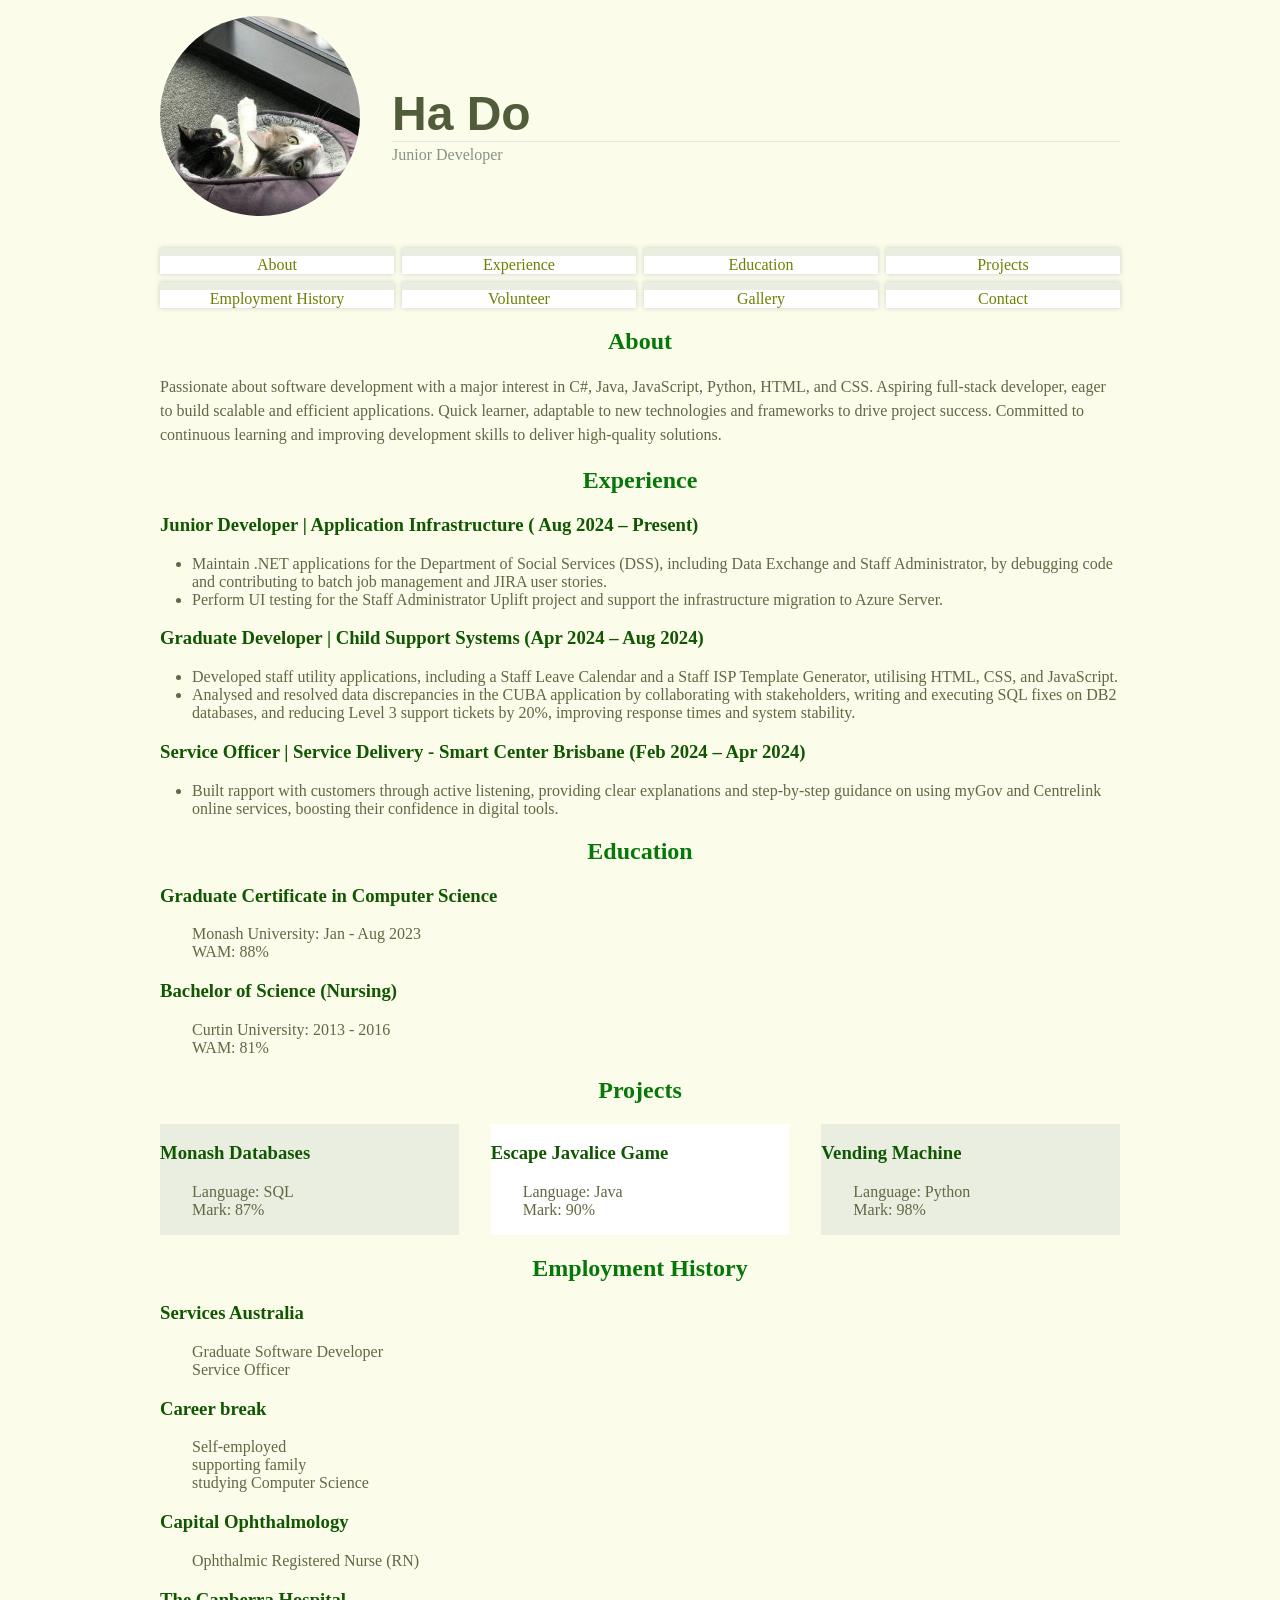
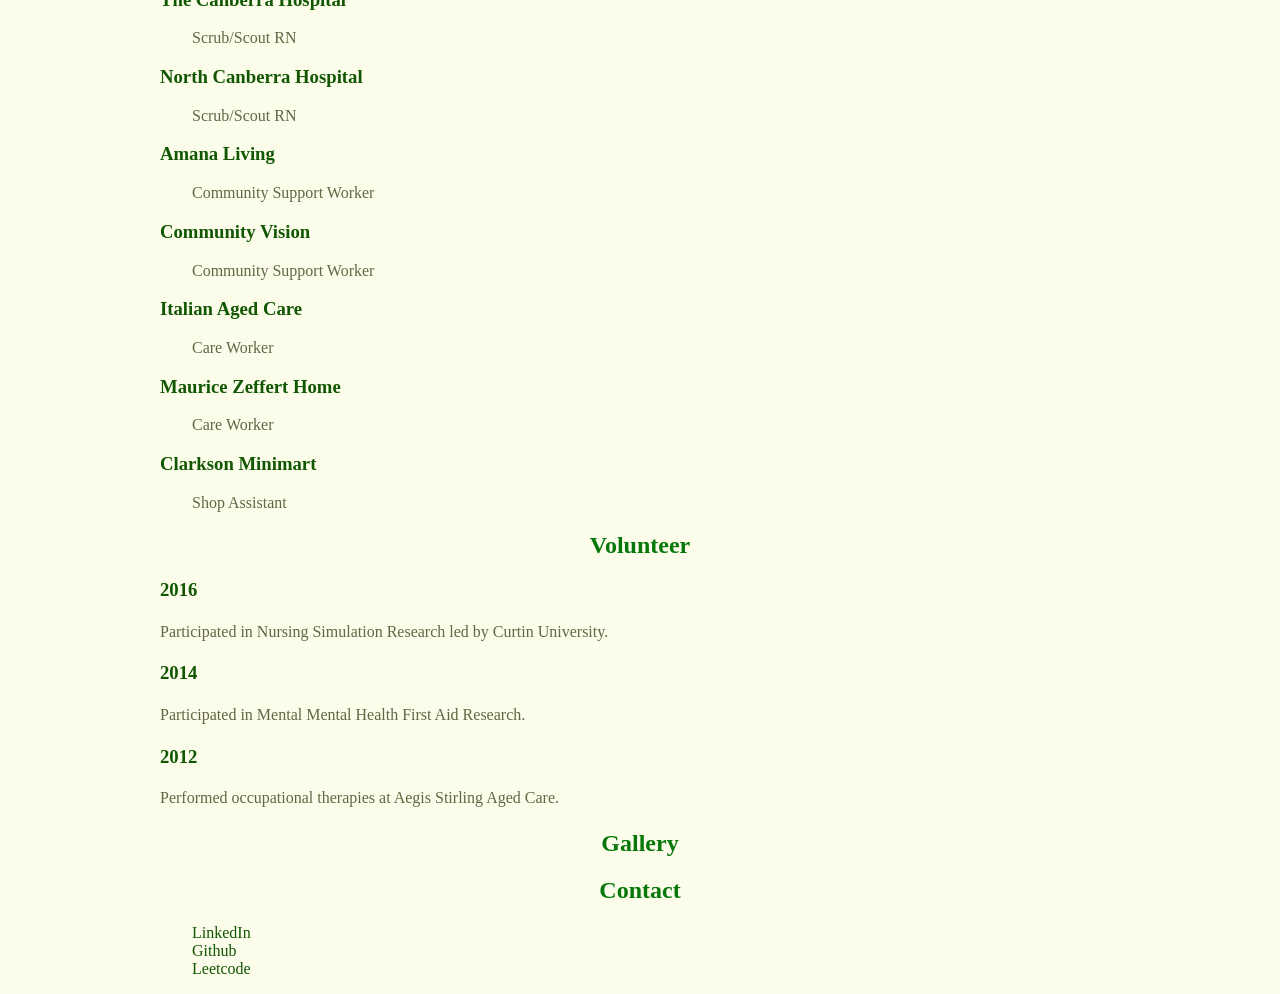
==== commit 97ad3637: "styling projects" ====
--- a/index.html
+++ b/index.html
@@ -1,7 +1,7 @@
 <!DOCTYPE html>
 <html lang="en-AU">
     <head>
-        <title>More than a Resume シ</title>
+        <title>❁ More than a Resume ❁</title>
         <meta charset="utf-8"/>
         <meta name="viewport" content="width=device-width, initial-scale=1.0"/>
         <meta name="author" content="Ha Do"/>
@@ -70,55 +70,42 @@
                 <li>WAM: 81%</li>
             </ul>
         </div>
-        <div>
-            <h2 class="section_title"><a id="project">Projects</a></h2>
-            <h3><a href=""></a>Monash Databases</h3>
-            <ul>
-                <li>Language: SQL</li>
-                <li>Mark: 87%</li>
-            </ul>
-                <p>Applied business logic into designing conceptual and logical models.
-                    Implemented relational database using Oracle SQL Developer.	
-                    Managed source code and collaborated with group members through Git system.
-                    Performed complex SQL queries and managed databases to fulfil business requirements.
+        <h2 class="section_title"><a id="project">Projects</a></h2>
+        <div class="tiles">
+            <div class="odd_tile">
+                <h3><a href=""></a>Monash Databases</h3>
+                <ul>
+                    <li>Language: SQL</li>
+                    <li>Mark: 87%</li>
+                </ul>
+                    <p class="animated_text">Applied business logic into designing conceptual and logical models.
+                        Implemented relational database using Oracle SQL Developer software.	
+                        Performed complex SQL queries to fulfil business requirements.
+                    </p>
+                <p>
+            </div>
+            <div class="even_tile">
+                <h3><a class="style_link" href="https://github.com/Ha-Q/Java/tree/3caef089669c94e3b559e64e1b98daa04780a1b9/Escape_Javalice" target="_blank">
+                    Escape Javalice Game</a></h3>
+                <ul>
+                    <li>Language: Java</li>
+                    <li>Mark: 90%</li>
+                </ul>
+                <p class="animated_text">
+                    Showcased software engineering principles including abstraction, maintainability, readability, and modularisatio, and single-responsibility-driven design. Conducted unit testing and maintained industrial standard documentation.
                 </p>
-            <p>
-                
-            <h3><a class="style_link" href="https://github.com/Ha-Q/python/tree/e3d827d942d2443cc50ff63745b8e2bf462c7e1e/Vending_machine" target="_blank">
-                Vending Machine</a></h3>
-            <ul>
-                <li>Language: Python</li>
-                <li>Mark: 98%</li>
-            </ul>
-            <h3><a class="style_link" href="https://github.com/Ha-Q/Java/tree/3caef089669c94e3b559e64e1b98daa04780a1b9/Escape_Javalice" target="_blank">
-                Escape Javalice Game</a></h3>
-            <ul>
-                <li>Language: Java</li>
-                <li>Mark: 90%</li>
-            </ul>
-            <p>Applied business logic into designing conceptual and logical models.
-            Implemented relational database using Oracle SQL Developer.	
-                Managed source code and collaborated with group members through Git system.
-                Performed complex SQL queries and managed databases to fulfil business requirements.
-            </p>
-            <p>
-                Showcased software engineering principles including abstraction, maintainability, 
-                readability, and modularisation, conducted unit testing and maintained industrial standard documentation.   
-                Adhered to responsibility-driven design principles while implementing object-oriented programming 
-                to produce single responsibility classes that were loosely coupled, highly scalable, and reusable.
-                Demonstrated proficiency in data structures, sequences, loops, control structures, and functions.
-            </p>
-            <h3>Network Modelling Simulation</h3>
-            <ul>
-                <li>Application: Wireshark</li>
-                <li>Mark: 96%</li>
-            </ul>
-            <p>
-                Designed local area network and analysed network issues to implement 
-                the most optimal routing protocol.
-                Configured IP addresses, DHCP servers, routers, and firewall 
-                rules to allow specific internal and external traffic of data.
-            </p>
+            </div>
+            <div class="odd_tile">
+                <h3><a class="style_link" href="https://github.com/Ha-Q/python/tree/e3d827d942d2443cc50ff63745b8e2bf462c7e1e/Vending_machine" target="_blank">
+                    Vending Machine</a></h3>
+                <ul>
+                    <li>Language: Python</li>
+                    <li>Mark: 98%</li>
+                </ul>
+                <p class="animated_text">
+                    Demonstrated software engineering principles and proficiency in data structures, sequences, loops, control structures, and functions.
+                </p>
+            </div>
         </div>
         <div>
             <h2 class="section_title"><a id="history">Employment History</a></h2>
--- a/style/main.css
+++ b/style/main.css
@@ -1,6 +1,11 @@
 /*
 * Specified rules
 */
+.animated_text {
+    display: none;
+    transition: opacity 2s ease-in-out;
+}
+
 #name{
     font-size: 3rem;
     margin-bottom: 0px;
@@ -97,6 +102,25 @@
 .style_link{
     text-decoration: none;
 }
+.tiles{
+    display: grid;
+    grid-template-columns: repeat(3, 1fr);
+    column-gap: 2rem;
+}
+ul{
+    padding-left: 2rem;
+}
+.odd_tile{
+    background-color: #e9eee0;
+}
+.even_tile{
+    background-color: #ffffff;
+}
+.odd_tile:hover, .even_tile:hover{
+    .animated_text{
+        display: block;
+    }
+}
 @media (min-width: 700px) and (max-width: 1920px){
     .profile_image{
         width: 200px;
@@ -123,11 +147,16 @@
         grid-template-columns: repeat(4, 1fr);
     }
     body{
-        width: 60vw;
+        width: 50vw;
     }
     html{
         font-size: 120%;
     } 
+}
+@media(max-width: 700px){
+    .tiles{
+        grid-template-columns: repeat(1, 1fr);
+    }
 }
 @media(max-width: 400px){
     html {
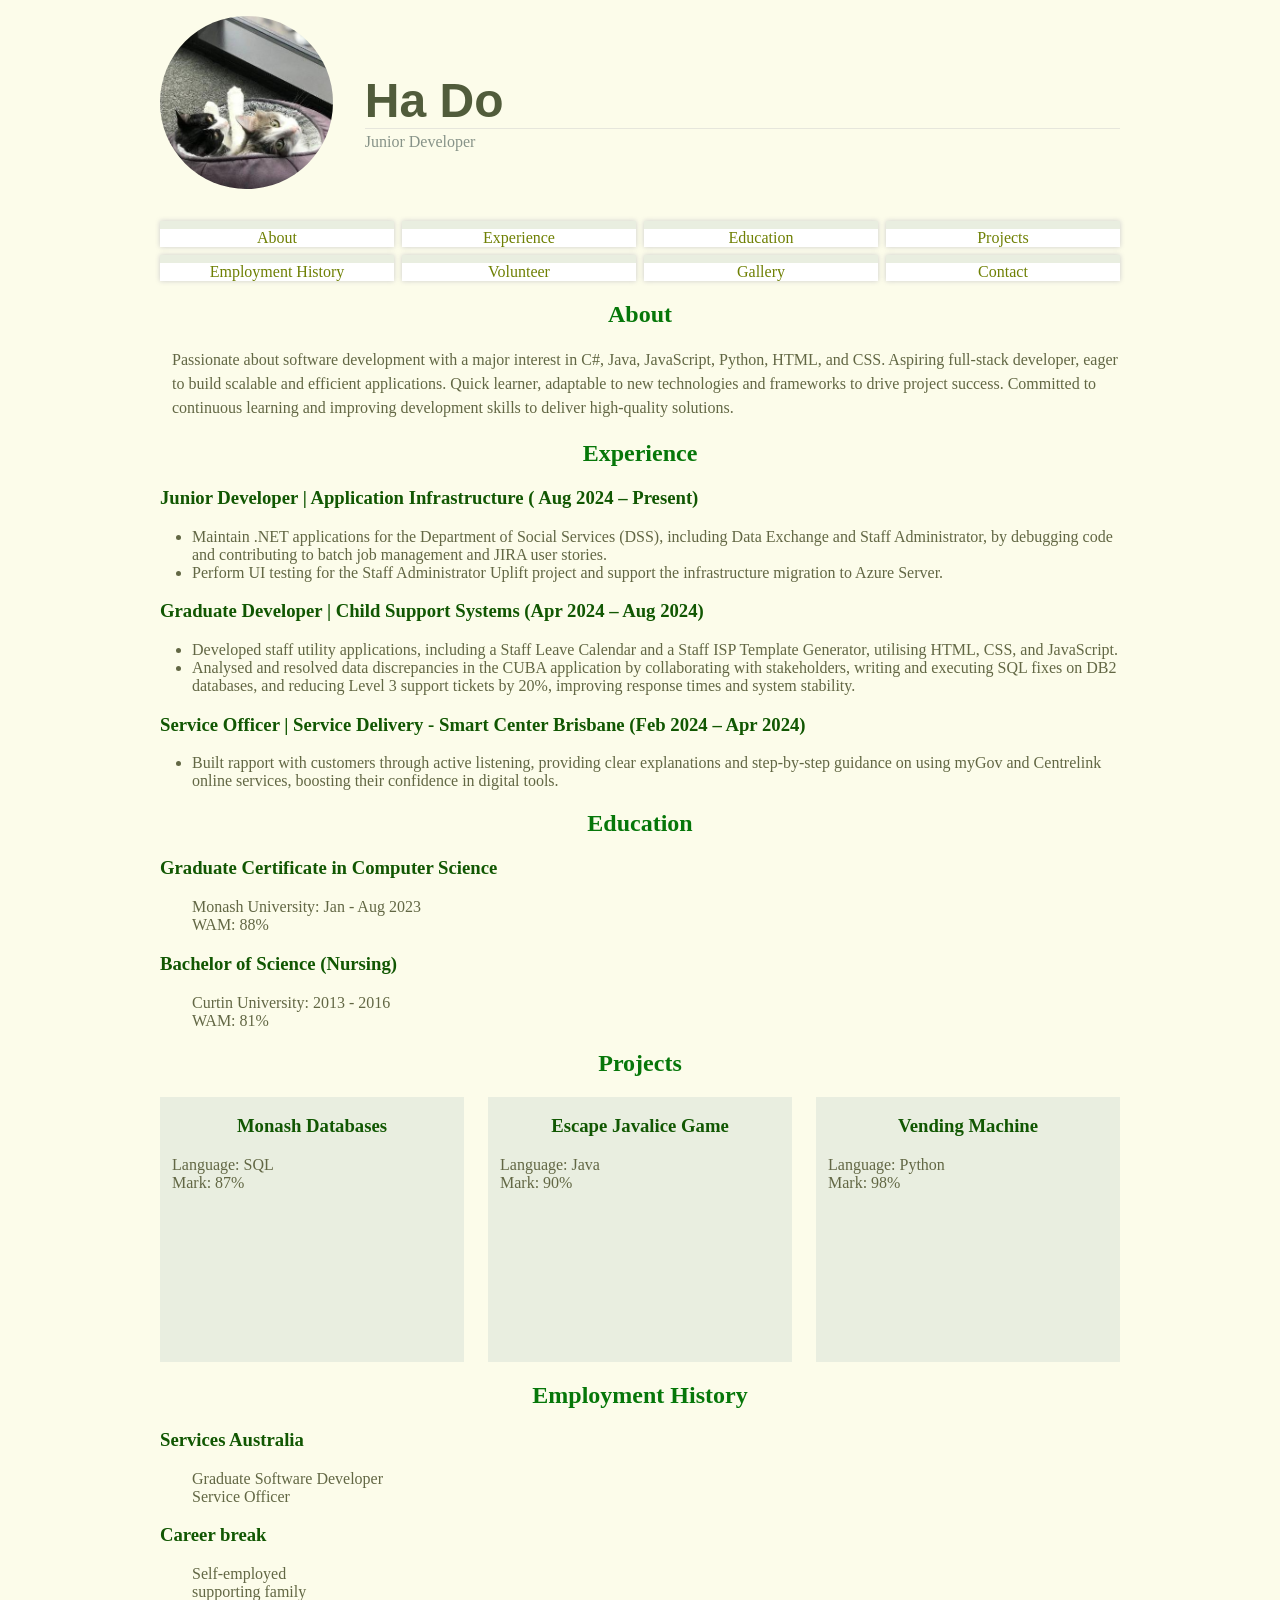
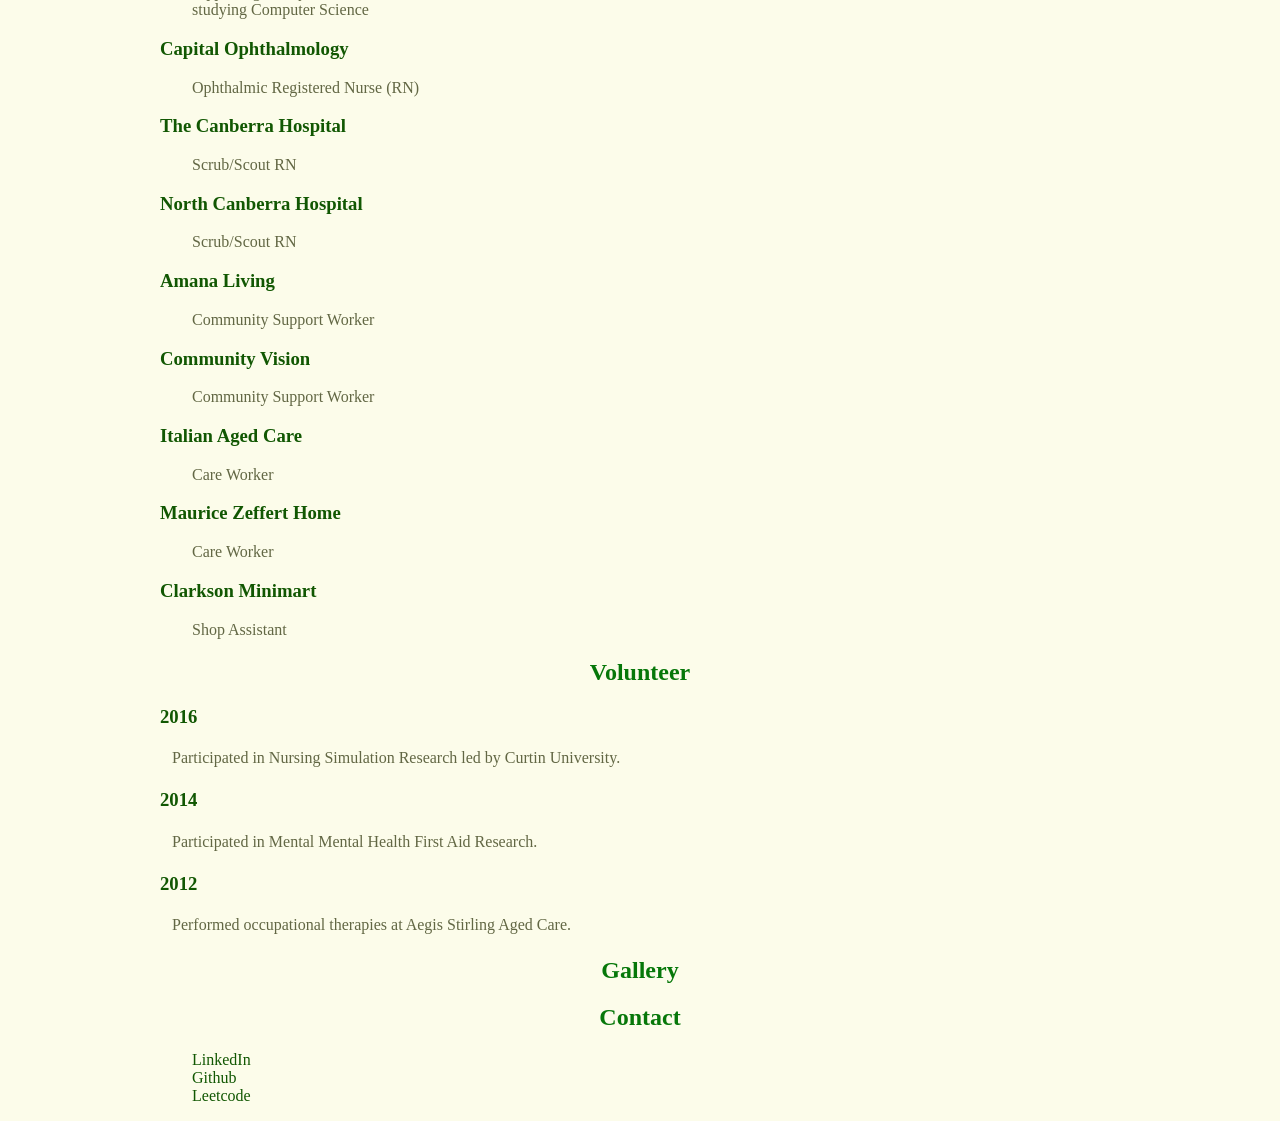
==== commit d37f9fae: "styling project tiles with scaling and translateX" ====
--- a/index.html
+++ b/index.html
@@ -72,9 +72,9 @@
         </div>
         <h2 class="section_title"><a id="project">Projects</a></h2>
         <div class="tiles">
-            <div class="odd_tile">
-                <h3><a href=""></a>Monash Databases</h3>
-                <ul>
+            <div class="tile">
+                <h3 class="proj_header"><a href=""></a>Monash Databases</h3>
+                <ul class="proj_detail_ul">
                     <li>Language: SQL</li>
                     <li>Mark: 87%</li>
                 </ul>
@@ -84,10 +84,10 @@
                     </p>
                 <p>
             </div>
-            <div class="even_tile">
-                <h3><a class="style_link" href="https://github.com/Ha-Q/Java/tree/3caef089669c94e3b559e64e1b98daa04780a1b9/Escape_Javalice" target="_blank">
+            <div class="tile">
+                <h3 class="proj_header"><a class="style_link" href="https://github.com/Ha-Q/Java/tree/3caef089669c94e3b559e64e1b98daa04780a1b9/Escape_Javalice" target="_blank">
                     Escape Javalice Game</a></h3>
-                <ul>
+                <ul class="proj_detail_ul">
                     <li>Language: Java</li>
                     <li>Mark: 90%</li>
                 </ul>
@@ -95,10 +95,10 @@
                     Showcased software engineering principles including abstraction, maintainability, readability, and modularisatio, and single-responsibility-driven design. Conducted unit testing and maintained industrial standard documentation.
                 </p>
             </div>
-            <div class="odd_tile">
-                <h3><a class="style_link" href="https://github.com/Ha-Q/python/tree/e3d827d942d2443cc50ff63745b8e2bf462c7e1e/Vending_machine" target="_blank">
+            <div class="tile">
+                <h3 class="proj_header"><a class="style_link" href="https://github.com/Ha-Q/python/tree/e3d827d942d2443cc50ff63745b8e2bf462c7e1e/Vending_machine" target="_blank">
                     Vending Machine</a></h3>
-                <ul>
+                <ul class="proj_detail_ul">
                     <li>Language: Python</li>
                     <li>Mark: 98%</li>
                 </ul>
--- a/style/main.css
+++ b/style/main.css
@@ -2,8 +2,10 @@
 * Specified rules
 */
 .animated_text {
-    display: none;
-    transition: opacity 2s ease-in-out;
+    opacity: 0;
+    transition: all .6s ease-in-out;
+    transition-delay: 100ms;
+    transform: translateX(-50px);
 }
 
 #name{
@@ -89,7 +91,7 @@
 p {
     font-size: 1rem;
     line-height: 1.5;
-    margin: 10px 0 10px 0;
+    margin: 10px 0 10px 0.75rem;
 }
 #profile_header{
     display: flex;
@@ -99,34 +101,46 @@
     flex-grow: 2;
     padding-left: 2rem;
 }
+.proj_header{
+    text-align: center;
+}
+.proj_detail_ul{
+    padding-left: 0.75rem;
+}
 .style_link{
     text-decoration: none;
 }
 .tiles{
     display: grid;
     grid-template-columns: repeat(3, 1fr);
-    column-gap: 2rem;
+    column-gap: 1.5rem;
 }
 ul{
     padding-left: 2rem;
 }
-.odd_tile{
+.tile{
+    overflow: hidden;
     background-color: #e9eee0;
+    transition: all 0.5s ease-in-out 0.1s;
 }
-.even_tile{
+.tile:hover{
     background-color: #ffffff;
+    transform: scale(1.1);
 }
-.odd_tile:hover, .even_tile:hover{
-    .animated_text{
-        display: block;
-    }
+.tile p {
+        transform: translateX(-20%);
+        transition-delay: 0.2s;
+}
+.tile:hover .animated_text{
+    transform: translateX(0);
+    opacity: 1;
+}
+.profile_image{
+    width: 18%;
+    height: 18%;
+    border-radius: 50%;
 }
 @media (min-width: 700px) and (max-width: 1920px){
-    .profile_image{
-        width: 200px;
-        height: 200px;
-        border-radius: 50%;
-    }
     .menu_top{
         grid-template-columns: repeat(4, 1fr);  
     }
@@ -136,8 +150,8 @@
 }
 @media(min-width: 1921px){
     .profile_image{
-        width: 200px;
-        height: 200px;
+        width: 10%;
+        height: 10%;
         border-radius: 50%;
     }
     .menu_top{
@@ -156,6 +170,7 @@
 @media(max-width: 700px){
     .tiles{
         grid-template-columns: repeat(1, 1fr);
+        row-gap: 1.5rem;
     }
 }
 @media(max-width: 400px){
@@ -163,6 +178,9 @@
         font-size: 62.75%;
     }
     body{
-        width: 90vw;
+        width: 95vw;
+    }
+    #name{
+        font-size: 2rem;
     }
 }
